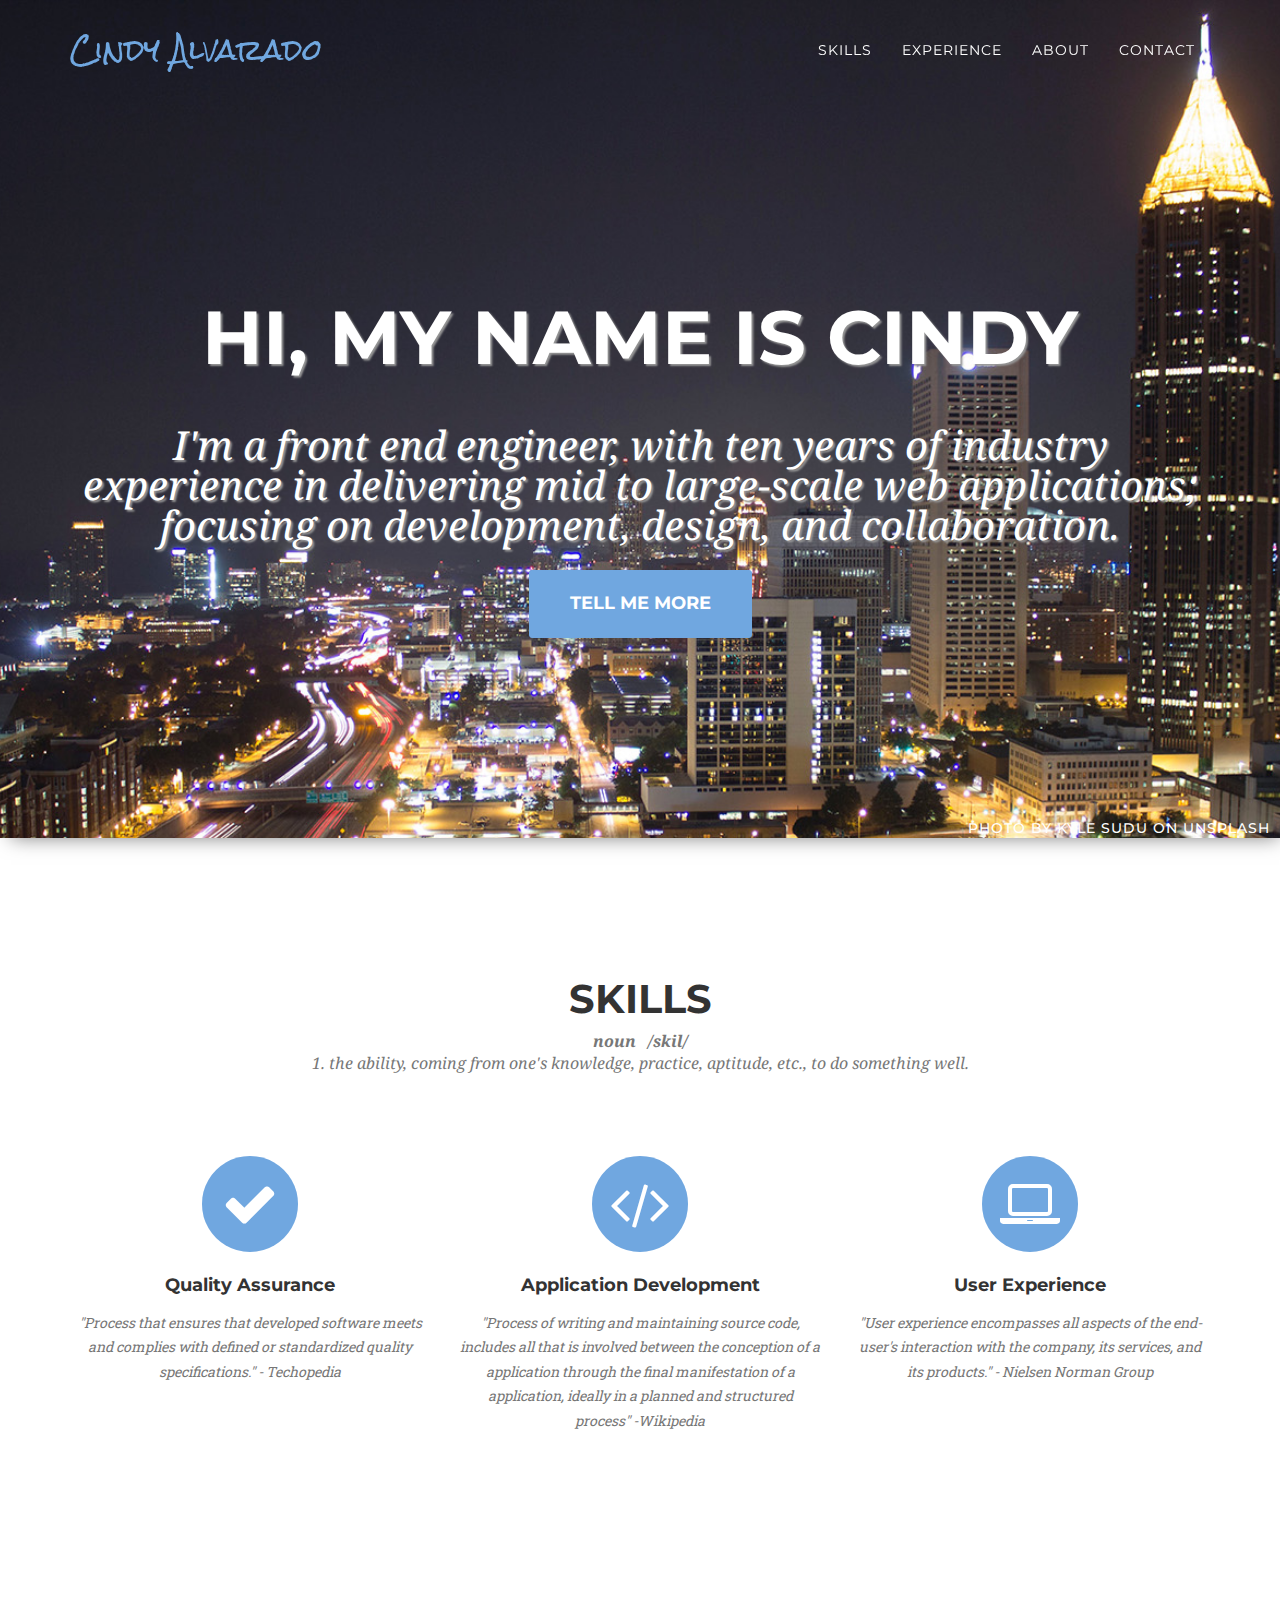
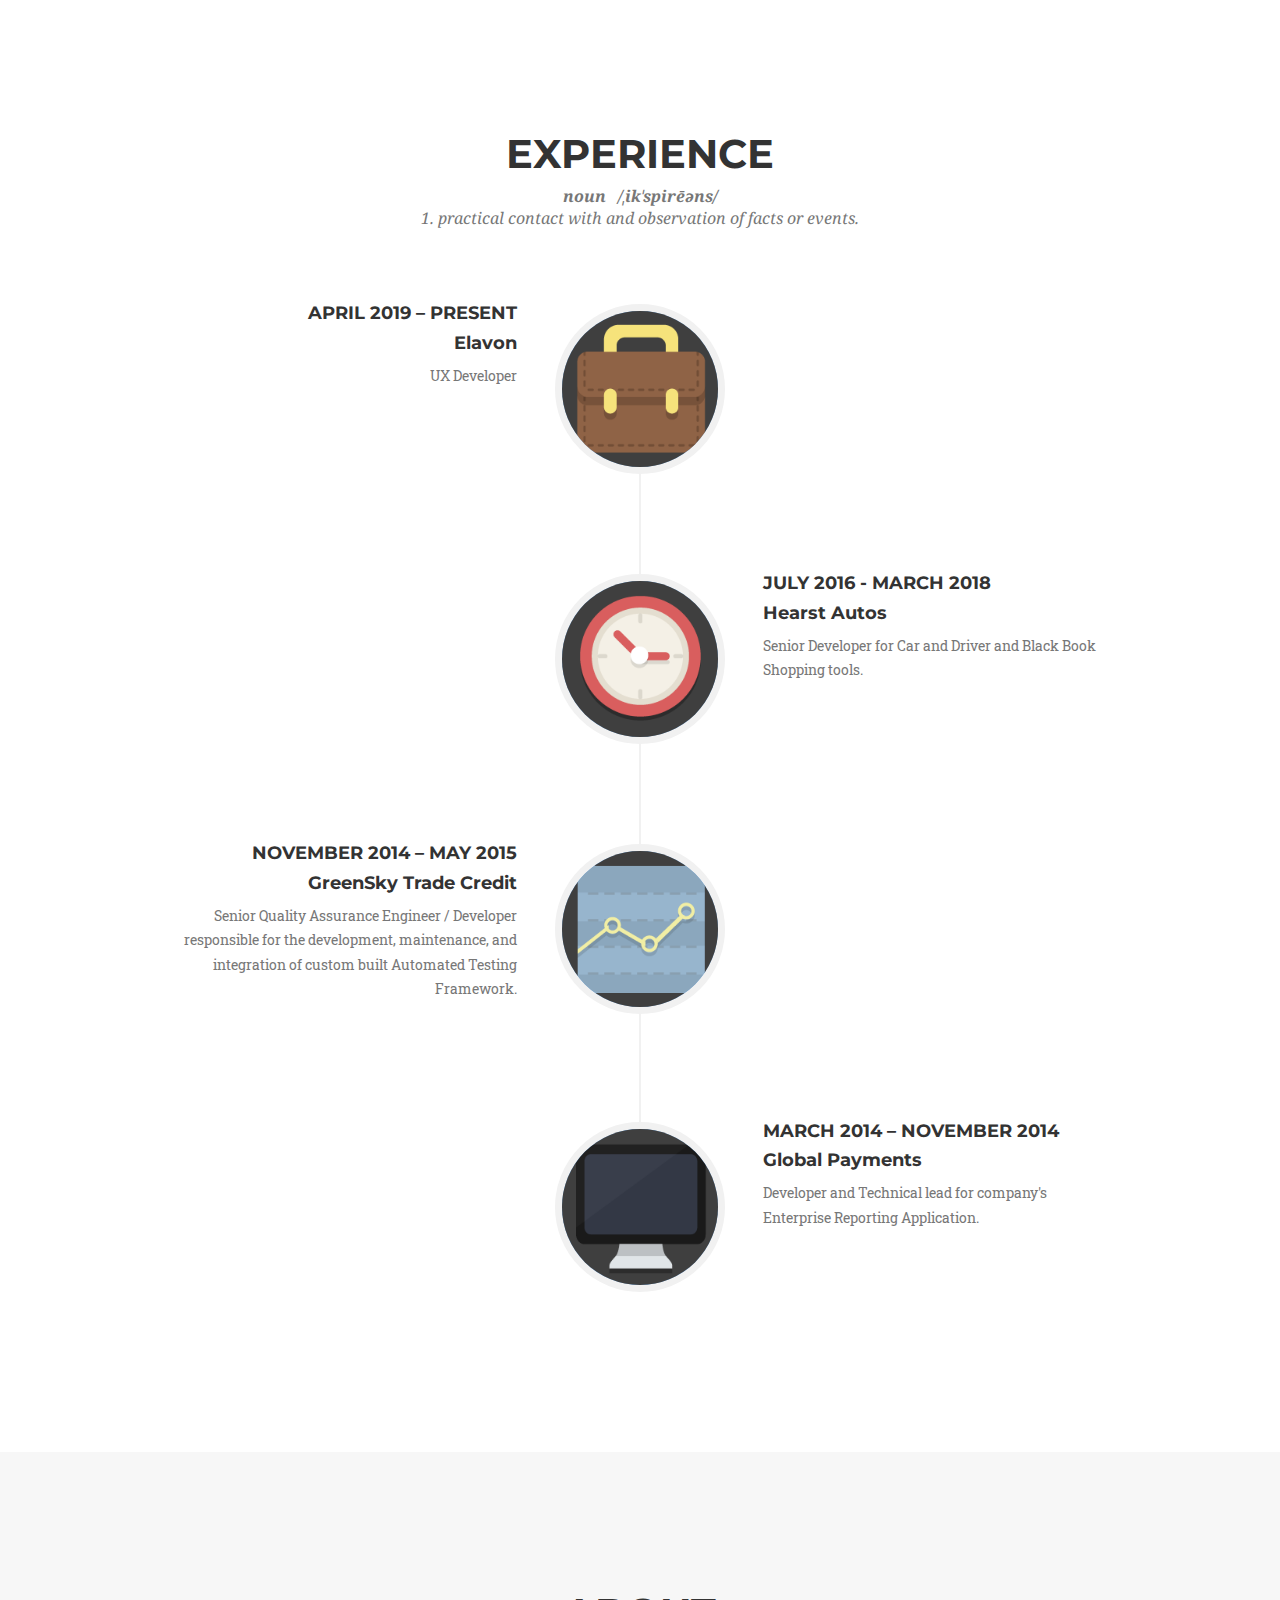
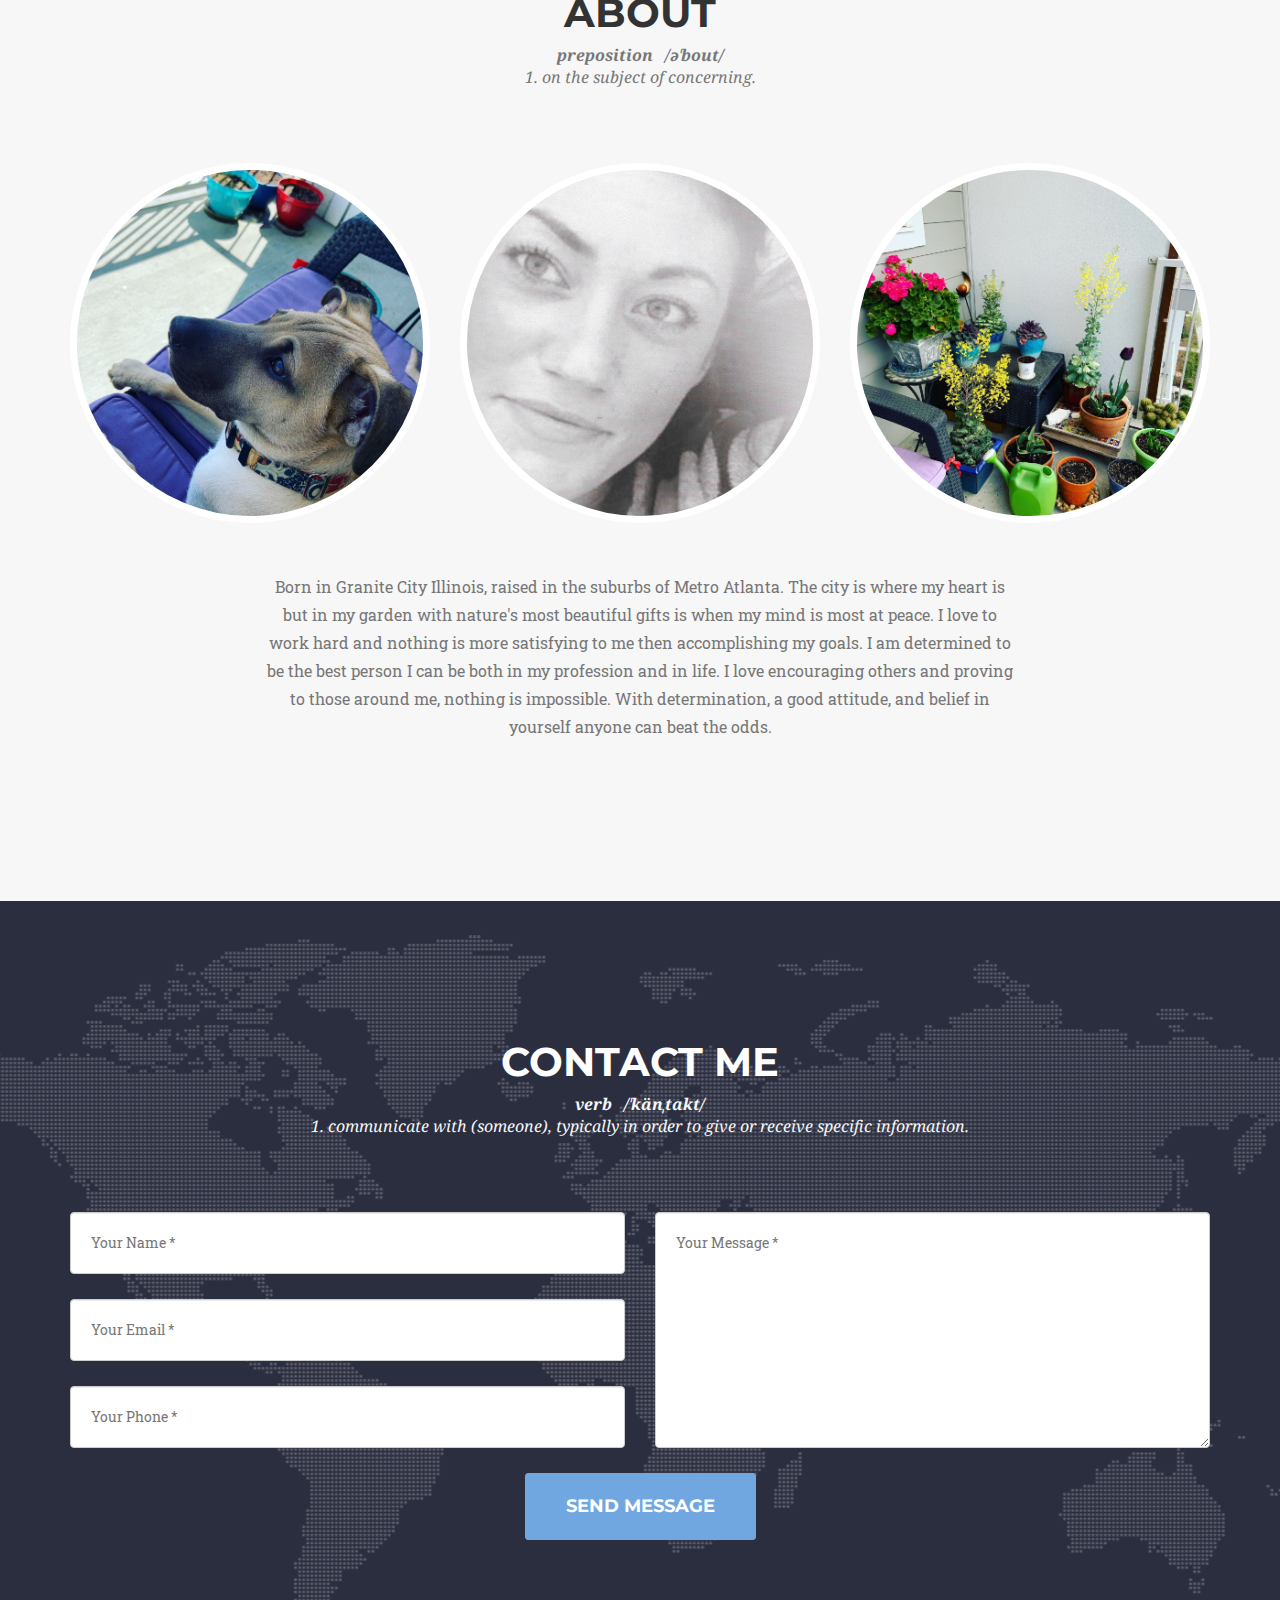
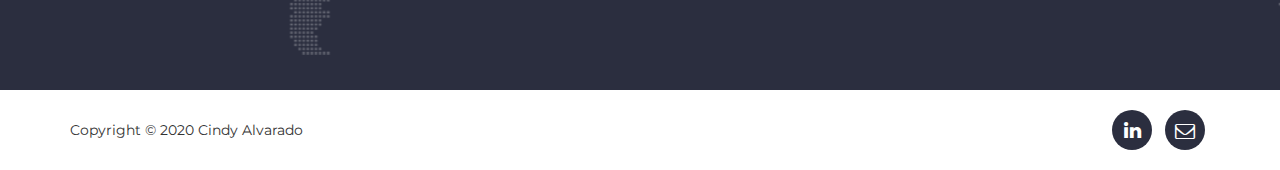
==== index.html @ 66f78550 "add all commit" ====
<!DOCTYPE html>
<html lang="en">

<head>
    <meta charset="utf-8">
    <meta http-equiv="X-UA-Compatible" content="IE=edge">
    <meta name="viewport" content="width=device-width, initial-scale=1">
    <meta name="keywords" content="HTML5,CSS3,XML,JavaScript,AngularJS,Grunt,Agile,Software Development,Technical Lead, Application Devloper, Computer Science, Web Developer,Software Development,Software Engineer,Web Design, UI, UX, User Interface, App Dev, User Experience, Business Intelligence, BI, Data, Reporting, Java, REST, Web Services">
    <meta name="description" content="Cindy Alvarado's online portfolio">
    <meta name="author" content="Cindy Alvarado">
    <title>Cindy Alvarado - Web Developer</title>
    <link href="css/bootstrap.min.css" rel="stylesheet">
    <link href="css/web.min.css" rel="stylesheet">
    <link href="font-awesome-4.1.0/css/font-awesome.min.css" rel="stylesheet" type="text/css">
    <link href="https://fonts.googleapis.com/css?family=Montserrat:400,700" rel="stylesheet" type="text/css">
    <link href='https://fonts.googleapis.com/css?family=Rock+Salt' rel='stylesheet' type='text/css'>
    <link href='https://fonts.googleapis.com/css?family=Droid+Serif:400,700,400italic,700italic' rel='stylesheet' type='text/css'>
    <link href='https://fonts.googleapis.com/css?family=Roboto+Slab:400,100,300,700' rel='stylesheet' type='text/css'>
</head>

<body id="page-top" class="index">
    <nav class="navbar navbar-default navbar-fixed-top">
        <div class="container">
            <div class="navbar-header page-scroll">
                <button type="button" class="navbar-toggle" data-toggle="collapse" data-target="#bs-example-navbar-collapse-1"> <span class="sr-only">Toggle navigation</span> <span class="icon-bar"></span> <span class="icon-bar"></span> <span class="icon-bar"></span> </button><a class="navbar-brand page-scroll" href="#page-top">Cindy Alvarado</a> </div>
            <div class="collapse navbar-collapse" id="bs-example-navbar-collapse-1">
                <ul class="nav navbar-nav navbar-right">
                    <li class="hidden">
                        <a href="#page-top"></a>
                    </li>
                    <li><a class="page-scroll" href="#skills">Skills</a> </li>
                    <!-- <li><a class="page-scroll" href="#projects">Projects</a> </li> -->
                    <li><a class="page-scroll" href="#experience">Experience</a> </li>
                    <li><a class="page-scroll" href="#about">About</a> </li>
                    <!-- <li><a class="page-scroll" href="#resume">Resume</a> </li> -->
                    <li><a class="page-scroll" href="#contact">Contact</a> </li>
                </ul>
            </div>
        </div>
    </nav>
    <header>
        <div class="container">
            <div class="intro-text">
                <div class="intro-heading">Hi, my name is Cindy</div>
                <div class="intro-lead-in">I'm a front end engineer, with ten years of industry experience in delivering mid to large-scale web applications; focusing on development, design, and collaboration. </div><a href="#skills" class="page-scroll btn btn-xl">Tell Me More</a> </div>
        </div>
        <div class="photo-credit">Photo by Kyle Sudu on Unsplash</div>
    </header>
    <section id="skills">
        <div class="container">
            <div class="row">
                <div class="col-lg-12 text-center">
                    <h2 class="section-heading">Skills</h2>
                    <h3 class="section-subheading text-muted"> <strong>noun &nbsp;&nbsp;/skil/</strong> <br>1. the ability, coming from one's knowledge, practice, aptitude, etc., to do something well.</h3> </div>
            </div>
            <div class="row text-center">
                <div class="col-md-4"> <span class="fa-stack fa-4x"><i class="fa fa-circle fa-stack-2x text-primary"></i><i class="fa fa-check fa-stack-1x fa-inverse"></i> </span>
                    <h4 class="skills-heading">Quality Assurance</h4>
                    <p class="define text-muted">"Process that ensures that developed software meets and complies with defined or standardized quality specifications." - Techopedia</p>
                </div>
                <div class="col-md-4"> <span class="fa-stack fa-4x"><i class="fa fa-circle fa-stack-2x text-primary"></i><i class="fa fa-code fa-stack-1x fa-inverse"></i> </span>
                    <h4 class="skills-heading">Application Development</h4>
                    <p class="define text-muted">"Process of writing and maintaining source code, includes all that is involved between the conception of a application through the final manifestation of a application, ideally in a planned and structured process" -Wikipedia</p>
                </div>
                <div class="col-md-4"> <span class="fa-stack fa-4x"><i class="fa fa-circle fa-stack-2x text-primary"></i><i class="fa fa-laptop fa-stack-1x fa-inverse"></i> </span>
                    <h4 class="skills-heading">User Experience</h4>
                    <p class="define text-muted">"User experience encompasses all aspects of the end-user's interaction with the company, its services, and its products." - Nielsen Norman Group</p>
                </div>
            </div>
        </div>
    </section>


     <!-- PROJECTS 
    <section id="projects" class="bg-light-gray">
        <div class="container">
            <div class="row">
                <div class="col-lg-12 text-center">
                    <h2 class="section-heading">Projects</h2>
                    <h3 class="section-subheading text-muted"> <strong>noun &nbsp;&nbsp;/'präjˌekt/</strong> <br>1. an individual or collaborative enterprise that is carefully planned and designed to achieve a particular aim.</h3> </div>
            </div>
            <div class="row">
                <div class="col-md-4 col-sm-6 project-item">
                    <a href="#projectModal1" class="project-link" data-toggle="modal">
                        <div class="project-hover">
                            <div class="project-hover-content"><i class="fa fa-plus fa-3x"></i> </div>
                        </div><img src="img/project/bv.png" class="img-responsive" alt="Business View Enterprise Reporting"> </a>
                    <div class="project-caption">
                        <h4>BusinessView</h4>
                        <p class="text-muted">Application Development</p>
                    </div>
                </div>
                <div class="col-md-4 col-sm-6 project-item">
                    <a href="#projectModal2" class="project-link" data-toggle="modal">
                        <div class="project-hover">
                            <div class="project-hover-content"><i class="fa fa-plus fa-3x"></i> </div>
                        </div><img src="img/project/trafficiq.png" class="img-responsive" alt="TrafficIQ Enterprise Reporting"> </a>
                    <div class="project-caption">
                        <h4>TrafficIQ</h4>
                        <p class="text-muted">Enterprise Reporting</p>
                    </div>
                </div>
                <div class="col-md-4 col-sm-6 project-item">
                    <a href="#projectModal3" class="project-link" data-toggle="modal">
                        <div class="project-hover">
                            <div class="project-hover-content"><i class="fa fa-plus fa-3x"></i> </div>
                        </div><img src="img/project/mfg360.png" class="img-responsive" alt="MFG360 Mobile Development"> </a>
                    <div class="project-caption">
                        <h4>MFG360</h4>
                        <p class="text-muted">Responsive Design</p>
                    </div>
                </div>
                <div class="col-md-4 col-sm-6 project-item">
                    <a href="#projectModal4" class="project-link" data-toggle="modal">
                        <div class="project-hover">
                            <div class="project-hover-content"><i class="fa fa-plus fa-3x"></i> </div>
                        </div><img src="img/project/omega.png" class="img-responsive" alt="Business to Business Wholesalers"> </a>
                    <div class="project-caption">
                        <h4>B2B Wholesalers</h4>
                        <p class="text-muted">E-commerce</p>
                    </div>
                </div>
                <div class="col-md-4 col-sm-6 project-item">
                    <a href="#projectModal5" class="project-link" data-toggle="modal">
                        <div class="project-hover">
                            <div class="project-hover-content"><i class="fa fa-plus fa-3x"></i> </div>
                        </div><img src="img/project/insight.png" class="img-responsive" alt="Insight Entertainment"> </a>
                    <div class="project-caption">
                        <h4>Insight Entertainment</h4>
                        <p class="text-muted">Graphic Design</p>
                    </div>
                </div>
                <div class="col-md-4 col-sm-6 project-item">
                    <a href="#projectModal6" class="project-link" data-toggle="modal">
                        <div class="project-hover">
                            <div class="project-hover-content"><i class="fa fa-plus fa-3x"></i> </div>
                        </div><img src="img/project/caranddriver.png" class="img-responsive" alt="Car and Driver"> </a>
                    <div class="project-caption">
                        <h4>Car and Driver</h4>
                        <p class="text-muted">Website Development</p>
                    </div>
                </div>
            </div>
        </div>
    </section> -->
    <section id="experience">
        <div class="container">
            <div class="row">
                <div class="col-lg-12 text-center">
                    <h2 class="section-heading">Experience</h2>
                    <h3 class="section-subheading text-muted"> <strong>noun &nbsp;&nbsp;/ˌikˈspirēəns/</strong> <br>1. practical contact with and observation of facts or events.</h3> </div>
            </div>
            <div class="row">
                <div class="col-lg-12">
                    <ul class="timeline">
                        <!-- Experience: Elavon -->
                        <li>
                            <div class="timeline-image"> <img class="img-circle img-responsive" src="img/experience/2.png" alt="workplace-icon"> </div>
                            <div class="timeline-panel">
                                <div class="timeline-heading">
                                    <h4>April 2019 – Present</h4>
                                    <h4 class="subheading">Elavon</h4> </div>
                                <div class="timeline-body">
                                    <p class="text-muted">UX Developer</p>
                                </div>
                            </div>
                        </li>
                        <!-- Experience: HearstAutos -->
                        <li class="timeline-inverted">
                            <div class="timeline-image"> <img class="img-circle img-responsive" src="img/experience/5.png" alt="workplace-icon"> </div>
                            <div class="timeline-panel">
                                <div class="timeline-heading">
                                    <h4>July 2016 - March 2018</h4>
                                    <h4 class="subheading">Hearst Autos</h4> </div>
                                <div class="timeline-body">
                                    <p class="text-muted">Senior Developer for Car and Driver and Black Book Shopping tools.</p>
                                </div>
                            </div>
                        </li>

                        <!-- Experience: Greensky -->
                        <li>
                            <div class="timeline-image"> <img class="img-circle img-responsive" src="img/experience/4.png" alt="workplace-icon"> </div>
                            <div class="timeline-panel">
                                <div class="timeline-heading">
                                    <h4>November 2014 – May 2015</h4>
                                    <h4 class="subheading">GreenSky Trade Credit</h4> </div>
                                <div class="timeline-body">
                                    <p class="text-muted">Senior Quality Assurance Engineer / Developer responsible for the development, maintenance, and integration of custom built Automated Testing Framework.</p>
                                </div>
                            </div>
                        </li>

                        <!-- Experience: Global Payments -->
                        <li class="timeline-inverted">
                            <div class="timeline-image"> <img class="img-circle img-responsive" src="img/experience/1.png" alt="workplace-icon"> </div>
                            <div class="timeline-panel">
                                <div class="timeline-heading">
                                    <h4>March 2014 – November 2014</h4>
                                    <h4 class="subheading">Global Payments</h4> </div>
                                <div class="timeline-body">
                                    <p class="text-muted">Developer and Technical lead for company's Enterprise Reporting Application.  </p>
                                </div>
                            </div>
                        </li>

                        <!-- Experience: Brickstream
                        <li>
                            <div class="timeline-image"> <img class="img-circle img-responsive" src="img/experience/2.png" alt="workplace-icon"> </div>
                            <div class="timeline-panel">
                                <div class="timeline-heading">
                                    <h4>March 2013 - March 2014</h4>
                                    <h4 class="subheading">BrickStream</h4> </div>
                                <div class="timeline-body">
                                    <p class="text-muted">Business Intelligence Developer responsible for building Enterprise Reporting system TrafficIQ.</p>
                                </div>
                            </div>
                        </li>

                        <!-- Experience: BravePoint -->
                        <!-- <li class="timeline-inverted">
                            <div class="timeline-image"> <img class="img-circle img-responsive" src="img/experience/3.png" alt="workplace-icon"> </div>
                            <div class="timeline-panel">
                                <div class="timeline-heading">
                                    <h4>October 2012 – March 2013</h4>
                                    <h4 class="subheading">BravePoint Inc.</h4> </div>
                                <div class="timeline-body">
                                    <p class="text-muted">Business Intelligence Developer responsible for the design, development, and implementation of end user KPI’s such as dashboards, reports, and data visualizations.</p>
                                </div>
                            </div>
                        </li> --> 
                    </ul>
                </div>
            </div>
        </div>
    </section>
    <section id="about" class="bg-light-gray">
        <div class="container">
            <div class="row">
                <div class="col-lg-12 text-center">
                    <h2 class="section-heading">About</h2>
                    <h3 class="section-subheading text-muted"> <strong>preposition &nbsp;&nbsp;/əˈbout/</strong> <br>1. on the subject of concerning.</h3> </div>
            </div>
            <div class="row">
                <div class="col-sm-4">
                    <div class="about"> <img src="img/about/1.jpg" class="img-responsive img-circle" alt="flowers"> </div>
                </div>
                <div class="col-sm-4">
                    <div class="about"> <img src="img/about/2.jpg" class="img-responsive img-circle" alt="me"> </div>
                </div>
                <div class="col-sm-4">
                    <div class="about"> <img src="img/about/3.jpg" class="img-responsive img-circle" alt="city view"> </div>
                </div>
            </div>
            <div class="row">
                <div class="col-lg-8 col-lg-offset-2 text-center">
                    <p class="large text-muted">Born in Granite City Illinois, raised in the suburbs of Metro Atlanta. The city is where my heart is but in my garden with nature's most beautiful gifts is when my mind is most at peace. I love to work hard and nothing is more satisfying to me then accomplishing my goals. I am determined to be the best person I can be both in my profession and in life. I love encouraging others and proving to those around me, nothing is impossible. With determination, a good attitude, and belief in yourself anyone can beat the odds. 
                </div>
            </div>
        </div>
    </section>
    <!-- <section id="resume">
        <div class="row">
            <div class="col-lg-12 text-center">
                <h2 class="section-heading">Resume</h2>
                <h3 class="section-subheading text-muted">Click on the icon below to download my resume in either Word or PDF format.</h3> </div>
            <div class="col-lg-12 text-center resume-image">
                <ul class="list-inline">
                    <li>
                        <a href="img/resume/Cindy-Alvarado-2018.docx"> <img src="img/resume/docx.png" class="img-responsive img-circle" alt="resume"> </a>
                    </li>
                    <li>
                        <a href="img/resume/Cindy-Alvarado-2018.pdf"> <img src="img/resume/pdf.png" class="img-responsive img-circle" alt="resume"> </a>
                    </li>
                </ul>
            </div>
        </div>
    </section> -->
    <!-- <aside class="clients">
        <div class="container">
            <div class="row">
                <div class="col-md-3 col-sm-6">
                    <a href="http://www.gwinnetttech.edu/"> <img src="img/logos/gtc.png" class="img-responsive img-centered" alt="GTC"> </a>
                </div>
                <div class="col-md-3 col-sm-6">
                    <a href="http://www.gpc.edu/"> <img src="img/logos/gpc.png" class="img-responsive img-centered" alt="GPC"> </a>
                </div>
                <div class="col-md-3 col-sm-6">
                    <a href="http://www.bellevue.edu/"> <img src="img/logos/bellevue.png" class="img-responsive img-centered" alt="BU"> </a>
                </div>
                <div class="col-md-3 col-sm-6">
                    <a href="http://devnet.logianalytics.com/rdPage.aspx?rdReport=Training&tabsTraining=tabCerts"> <img src="img/logos/logi.png" class="img-responsive img-centered" alt="Logi Anyaltics"> </a>
                </div>
            </div>
        </div>
    </aside> -->
    <section id="contact">
        <div class="container">
            <div class="row">
                <div class="col-lg-12 text-center">
                    <h2 class="section-heading">Contact Me</h2>
                    <h3 class="section-subheading text-highlighted"> <strong>verb &nbsp;&nbsp;/ˈkänˌtakt/</strong> <br>1. communicate with (someone), typically in order to give or receive specific information.</h3> </div>
            </div>
            <div class="row">
                <div class="col-lg-12">
                    <form name="sentMessage" id="contactForm" novalidate>
                        <div class="row">
                            <div class="col-md-6">
                                <div class="form-group">
                                    <input type="text" class="form-control" placeholder="Your Name *" id="name" required data-validation-required-message="Please enter your name.">
                                    <p class="help-block text-danger"></p>
                                </div>
                                <div class="form-group">
                                    <input type="email" class="form-control" placeholder="Your Email *" id="email" required data-validation-required-message="Please enter your email address.">
                                    <p class="help-block text-danger"></p>
                                </div>
                                <div class="form-group">
                                    <input type="tel" class="form-control" placeholder="Your Phone *" id="phone" required data-validation-required-message="Please enter your phone number.">
                                    <p class="help-block text-danger"></p>
                                </div>
                            </div>
                            <div class="col-md-6">
                                <div class="form-group">
                                    <textarea class="form-control" placeholder="Your Message *" id="message" required data-validation-required-message="Please enter a message."></textarea>
                                    <p class="help-block text-danger"></p>
                                </div>
                            </div>
                            <div class="clearfix"></div>
                            <div class="col-lg-12 text-center">
                                <div id="success"></div>
                                <button type="submit" class="btn btn-xl">Send Message</button>
                            </div>
                        </div>
                    </form>
                </div>
            </div>
        </div>
    </section>
    <footer>
        <div class="container">
            <div class="row">
                <div class="col-md-6"> <span class="copyright pull-left">Copyright © 2020 Cindy Alvarado</span> </div>
                <div class="col-md-6">
                    <ul class="list-inline social-buttons pull-right">
                        <li><a href="https://www.linkedin.com/in/cindyalvarado/"><i class="fa fa-linkedin"></i></a> </li>
                        <li><a href="mailto:cindyralvarado@gmail.com"><i class="fa fa-envelope-o"></i></a> </li>
                    </ul>
                </div>
            </div>
        </div>
    </footer>


    <!--  MODALS -->

    <!-- Business View Modal -->
    <div class="modal fade" id="projectModal1" tabindex="-1" role="dialog" aria-labelledby="myModalLabel">
        <div class="modal-dialog modal-lg" role="document">
            <div class="modal-content">
                <div class="modal-header">
                    <button type="button" class="close" data-dismiss="modal" aria-label="Close"><span aria-hidden="true">&times;</span></button>
                    <h4 class="modal-title" id="myModalLabel">Business View</h4>
                </div>
                <div class="modal-body">
                    <h4 class="skills-heading">Enterprise Reporting </h4>
                    <img class="img-responsive center-block" src="img/project/iso.png" alt="BusinessView">
                    <br>
                    <ul>
                        <li>Application Framework: AngularJS, Twitter Bootstrap, HTML</li>
                        <li>Build Framework: Bower, Grunt, Maven, Node.js</li>
                        <li>Web Server: Tomcat</li>
                        <li>Integration Server: Jenkins</li>
                        <li>Date Deployed: October 4, 2014</li>
                        <li>Methodology: Agile</li>
                    </ul>
                    
                </div>
                <div class="modal-footer">
                    <button type="button" class="btn btn-default" data-dismiss="modal">Close</button>
                </div>
            </div>
        </div>
    </div>

    <!-- Traffic IQ Modal -->
    <div class="modal fade" id="projectModal2" tabindex="-1" role="dialog" aria-labelledby="myModalLabel">
        <div class="modal-dialog modal-lg" role="document">
            <div class="modal-content">
                <div class="modal-header">
                    <button type="button" class="close" data-dismiss="modal" aria-label="Close"><span aria-hidden="true">&times;</span></button>
                    <h4 class="modal-title" id="myModalLabel">TrafficIQ</h4>
                </div>
                <div class="modal-body">
                    <h4 class="skills-heading">Enterprise Reporting</h4>
                    <img class="img-responsive center-block" src="img/project/tiq-full.jpg" alt="TrafficIQ">
                    <ul>
                        <li>Application Framework: LogiAnayltics, HTML5, CSS3, Require.js</li>
                        <li>Build Framework: Logi Java Engine, Grunt</li>
                        <li>Web Server: Tomcat</li>
                        <li>Integration Server: LogiAnatylics / Manual Deployments</li>
                        <li>Year Deployed: 2013</li>
                        <li>Methodology: Agile</li>
                    </ul>
                    
                </div>
                <div class="modal-footer">
                    <button type="button" class="btn btn-default" data-dismiss="modal">Close</button>
                </div>
            </div>
        </div>
    </div>

    <!-- MFG 360 Modal -->

    <div class="modal fade" id="projectModal3" tabindex="-1" role="dialog" aria-labelledby="myModalLabel">
        <div class="modal-dialog modal-lg" role="document">
            <div class="modal-content">
                <div class="modal-header">
                    <button type="button" class="close" data-dismiss="modal" aria-label="Close"><span aria-hidden="true">&times;</span></button>
                    <h4 class="modal-title" id="myModalLabel">MFG360</h4>
                </div>
                <div class="modal-body">
                    <h4 class="skills-heading">Executive Information System</h4>
                    <img class="img-responsive center-block" src="img/project/mfg-360-full.jpg" alt="TrafficIQ">                                    <ul><br>
                        <li>Application Framework: LogiAnayltics, MFG360 ETL, HTML, CSS</li>
                        <li>Capabilities: Mobile, Ad-hoc reporting, interactive user interface</li>
                    </ul>
                    
                </div>
                <div class="modal-footer">
                    <button type="button" class="btn btn-default" data-dismiss="modal">Close</button>
                </div>
            </div>
        </div>
    </div>

    <!-- OmegaNet / CameoEZ  Modal -->
    <div class="modal fade" id="projectModal4" tabindex="-1" role="dialog" aria-labelledby="myModalLabel">
        <div class="modal-dialog modal-lg" role="document">
            <div class="modal-content">
                <div class="modal-header">
                    <button type="button" class="close" data-dismiss="modal" aria-label="Close"><span aria-hidden="true">&times;</span></button>
                    <h4 class="modal-title" id="myModalLabel">E-commerce</h4>
                </div>
                <div class="modal-body">
                    <h4 class="skills-heading">Retail sites for B2B Wholesalers</h4>
                    <img class="img-responsive center-block" src="img/project/omega-full.png" alt="OmegaNet">                                   <ul><br>
                        <li>Application Framework: HTML5, CSS3, JavaScript, PHP</li>
                        <li>Custom logo creation</li>
                        <li>Websites: <a href="http://www.giftwholesale.com">Gift Wholesale</a>, <a href="http://apparelwholesale.biz/">Apparel Wholesale</a>, <a href="http://accessorieswholesale.com/">Accessories Wholesale</a>,<a href="http://toyswholesale.com/ ">Toys Wholesale</a>,<a href="http://decorwholesale.com/ ">Decor Wholesale</a> </li>
                    </ul>
                    
                </div>
                <div class="modal-footer">
                    <button type="button" class="btn btn-default" data-dismiss="modal">Close</button>
                </div>
            </div>
        </div>
    </div>

    <!-- Jeremy CD Cover Modal -->

    <div class="modal fade" id="projectModal5" tabindex="-1" role="dialog" aria-labelledby="myModalLabel">
        <div class="modal-dialog modal-lg" role="document">
            <div class="modal-content">
                <div class="modal-header">
                    <button type="button" class="close" data-dismiss="modal" aria-label="Close"><span aria-hidden="true">&times;</span></button>
                    <h4 class="modal-title" id="myModalLabel">Insight</h4>
                </div>
                <div class="modal-body">
                    <img class="img-responsive center-block" src="img/project/insight-full.png">                                  
                    <ul><br>
                        <li>Custom Album Cover Creation</li>
                        <li>In memory of a dear friend Jeremy Carr Kelly</li>
                        <li>November 8, 1984 - July 13, 2013</li>
                    </ul>
                    
                </div>
                <div class="modal-footer">
                    <button type="button" class="btn btn-default" data-dismiss="modal">Close</button>
                </div>
            </div>
        </div>
    </div>

    <!-- Car and Driver Modal -->
    <div class="modal fade" id="projectModal6" tabindex="-1" role="dialog" aria-labelledby="myModalLabel">
        <div class="modal-dialog modal-lg" role="document">
            <div class="modal-content">
                <div class="modal-header">
                    <button type="button" class="close" data-dismiss="modal" aria-label="Close"><span aria-hidden="true">&times;</span></button>
                    <h4 class="modal-title" id="myModalLabel">Car and Driver</h4>
                </div>
                <div class="modal-body">
                    <img class="img-responsive center-block" src="img/project/caranddriver-full.png" alt="Car and Driver">                                   <ul><br>
                        <li>Application Framework: Angular 2, Angular Universal, TypeScript, Sass, PostCss</li>
                        <li>Build Framework: Node.js, Webpack, TsLint</li>
                        <li>Testing Framework: Jasmine, Protractor</li>
                        <li>Code Coverage: Istanbul</li>
                    </ul>
                    
                </div>
                <div class="modal-footer">
                    <button type="button" class="btn btn-default" data-dismiss="modal">Close</button>
                </div>
            </div>
        </div>
    </div>
    <script src="js/jquery-1.11.0.min.js"></script>
    <script src="js/bootstrap.min.js"></script>
    <script src="js/jquery.easing.min.js"></script>
    <script src="js/classie.min.js"></script>
    <script src="js/cbpAnimatedHeader.min.js"></script>
    <script src="js/jqBootstrapValidation.min.js"></script>
    <script src="js/contact_me.min.js"></script>
    <script src="js/web.min.js"></script>
</body>

</html>
---- css/web.min.css ----
body{overflow-x:hidden;font-family:"Roboto Slab","Helvetica Neue",Helvetica,Arial,sans-serif}.text-muted{color:#777}.text-highlighted{color:#f7f7f7}.text-primary{color:#70a7e0}p{font-size:14px;line-height:1.75}p.large{font-size:16px}a,a:hover,a:focus,a:active,a.active{outline:none}a{color:#70a7e0}a:hover,a:focus,a:active,a.active{color:#468dd7}h1,h2,h3,h4,h5,h6{font-family:"Montserrat","Helvetica Neue",Helvetica,Arial,sans-serif;text-transform:uppercase;font-weight:700}.img-centered{margin:0 auto}.bg-light-gray{background-color:#f7f7f7}.bg-darkest-gray{background-color:#2b2e3f}.define{font-style:italic}.btn-primary{color:#fff;background-color:#70a7e0;border-color:#70a7e0;font-family:"Montserrat","Helvetica Neue",Helvetica,Arial,sans-serif;text-transform:uppercase;font-weight:700}.btn-primary:hover,.btn-primary:focus,.btn-primary:active,.btn-primary.active,.open .dropdown-toggle.btn-primary{color:#fff;background-color:#468dd7;border-color:#3e88d5}.btn-primary:active,.btn-primary.active,.open .dropdown-toggle.btn-primary{background-image:none}.btn-primary.disabled,.btn-primary[disabled],fieldset[disabled] .btn-primary,.btn-primary.disabled:hover,.btn-primary[disabled]:hover,fieldset[disabled] .btn-primary:hover,.btn-primary.disabled:focus,.btn-primary[disabled]:focus,fieldset[disabled] .btn-primary:focus,.btn-primary.disabled:active,.btn-primary[disabled]:active,fieldset[disabled] .btn-primary:active,.btn-primary.disabled.active,.btn-primary[disabled].active,fieldset[disabled] .btn-primary.active{background-color:#70a7e0;border-color:#70a7e0}.btn-primary .badge{color:#70a7e0;background-color:#fff}.btn-xl{color:#fff;background-color:#70a7e0;border-color:#70a7e0;font-family:"Montserrat","Helvetica Neue",Helvetica,Arial,sans-serif;text-transform:uppercase;font-weight:700;border-radius:3px;font-size:18px;padding:20px 40px}.btn-xl:hover,.btn-xl:focus,.btn-xl:active,.btn-xl.active,.open .dropdown-toggle.btn-xl{color:#fff;background-color:#468dd7;border-color:#3e88d5}.btn-xl:active,.btn-xl.active,.open .dropdown-toggle.btn-xl{background-image:none}.btn-xl.disabled,.btn-xl[disabled],fieldset[disabled] .btn-xl,.btn-xl.disabled:hover,.btn-xl[disabled]:hover,fieldset[disabled] .btn-xl:hover,.btn-xl.disabled:focus,.btn-xl[disabled]:focus,fieldset[disabled] .btn-xl:focus,.btn-xl.disabled:active,.btn-xl[disabled]:active,fieldset[disabled] .btn-xl:active,.btn-xl.disabled.active,.btn-xl[disabled].active,fieldset[disabled] .btn-xl.active{background-color:#70a7e0;border-color:#70a7e0}.btn-xl .badge{color:#70a7e0;background-color:#fff}.navbar-default{background-color:#2b2e3f;border-color:transparent}.navbar-default .navbar-brand{color:#70a7e0;font-family:'Rock Salt',cursive}.navbar-default .navbar-brand:hover,.navbar-default .navbar-brand:focus,.navbar-default .navbar-brand:active,.navbar-default .navbar-brand.active{color:#468dd7}.navbar-default .navbar-collapse{border-color:rgba(255,255,255,.02)}.navbar-default .navbar-toggle{background-color:#70a7e0;border-color:#70a7e0}.navbar-default .navbar-toggle .icon-bar{background-color:#fff}.navbar-default .navbar-toggle:hover,.navbar-default .navbar-toggle:focus{background-color:#70a7e0}.navbar-default .nav li a{font-family:"Montserrat","Helvetica Neue",Helvetica,Arial,sans-serif;text-transform:uppercase;font-weight:400;letter-spacing:1px;color:#fff}.navbar-default .nav li a:hover,.navbar-default .nav li a:focus{color:#70a7e0;outline:none}.navbar-default .navbar-nav>.active>a{border-radius:0;color:#fff;background-color:#70a7e0}.navbar-default .navbar-nav>.active>a:hover,.navbar-default .navbar-nav>.active>a:focus{color:#fff;background-color:#468dd7}.navbar-nav.navbar-right:last-child{margin-right:0px!important}@media (min-width:768px){.navbar-default{background-color:transparent;padding:25px 0;-webkit-transition:padding .3s;-moz-transition:padding .3s;transition:padding .3s;border:none}.navbar-default .navbar-brand{font-size:2em;-webkit-transition:all .3s;-moz-transition:all .3s;transition:all .3s}.navbar-default .navbar-nav>.active>a{border-radius:3px}.navbar-default.navbar-shrink{background-color:#2b2e3f;padding:10px 0}.navbar-default.navbar-shrink .navbar-brand{font-size:1.5em}}header{background-image:url(../img/header-bg.jpg);background-repeat:none;background-attachment:scroll;background-position:center center;background-size:cover;-webkit-box-shadow:5px 5px 19px -6px #777;-moz-box-shadow:5px 5px 19px -6px #777;box-shadow:5px 5px 19px -6px #777;text-align:center;color:#fff}header .intro-text{padding-top:100px;padding-bottom:50px}header .intro-text .intro-lead-in{font-family:"Droid Serif","Helvetica Neue",Helvetica,Arial,sans-serif;font-style:italic;font-size:22px;line-height:22px;margin-bottom:25px;text-shadow:2px 2px 2px #969696}header .intro-text .intro-heading{font-family:"Montserrat","Helvetica Neue",Helvetica,Arial,sans-serif;text-transform:uppercase;font-weight:700;font-size:50px;line-height:50px;margin-bottom:25px;text-shadow:2px 2px 2px #969696}header .photo-credit{visibility:hidden}@media (min-width:768px){header .intro-text{padding-top:300px;padding-bottom:200px}header .intro-text .intro-lead-in{font-family:"Droid Serif","Helvetica Neue",Helvetica,Arial,sans-serif;font-style:italic;font-size:40px;line-height:40px;margin-bottom:25px}header .intro-text .intro-heading{font-family:"Montserrat","Helvetica Neue",Helvetica,Arial,sans-serif;text-transform:uppercase;font-weight:700;font-size:75px;line-height:75px;margin-bottom:50px;visibility:visible}}section{padding:100px 0}section h2.section-heading{font-size:40px;margin-top:0;margin-bottom:15px;line-height:22px}section h3.section-subheading{font-size:16px;font-family:"Droid Serif","Helvetica Neue",Helvetica,Arial,sans-serif;text-transform:none;font-style:italic;font-weight:400;margin-bottom:75px;line-height:22px}@media (min-width:768px){section{padding:150px 0}header .photo-credit{font-family:"Montserrat","Helvetica Neue",Helvetica,Arial,sans-serif;text-transform:uppercase;font-weight:500;letter-spacing:1px;color:#fff;float:right;margin-top:-20px;padding-right:10px;visibility:visible}}.skills-heading{margin:15px 0;text-transform:none}#projects .project-item{margin:0 0 15px;right:0}#projects .project-item .project-link{display:block;position:relative;max-width:400px;margin:0 auto}#projects .project-item .project-link .project-hover{background:rgba(112,167,224,.9);position:absolute;width:100%;height:100%;opacity:0;transition:all ease .5s;-webkit-transition:all ease .5s;-moz-transition:all ease .5s}#projects .project-item .project-link .project-hover:hover{opacity:1}#projects .project-item .project-link .project-hover .project-hover-content{position:absolute;width:100%;height:20px;font-size:20px;text-align:center;top:50%;margin-top:-12px;color:#fff}#projects .project-item .project-link .project-hover .project-hover-content i{margin-top:-12px}#projects .project-item .project-link .project-hover .project-hover-content h3,#projects .project-item .project-link .project-hover .project-hover-content h4{margin:0}#projects .project-item .project-caption{max-width:400px;margin:0 auto;background-color:#fff;text-align:center;padding:25px}#projects .project-item .project-caption h4{text-transform:none;margin:0}#projects .project-item .project-caption p{font-family:"Droid Serif","Helvetica Neue",Helvetica,Arial,sans-serif;font-style:italic;font-size:16px;margin:0}#projects *{z-index:2}@media (min-width:767px){#project .project-item{margin:0 0 30px}}.timeline{list-style:none;padding:0;position:relative}.timeline:before{top:0;bottom:0;position:absolute;content:"";width:2px;background-color:#f1f1f1;left:40px;margin-left:-1.5px}.timeline>li{margin-bottom:50px;position:relative;min-height:50px}.timeline>li:before,.timeline>li:after{content:" ";display:table}.timeline>li:after{clear:both}.timeline>li .timeline-panel{width:100%;float:right;padding:0 20px 0 100px;position:relative;text-align:left}.timeline>li .timeline-panel:before{border-left-width:0;border-right-width:15px;left:-15px;right:auto}.timeline>li .timeline-panel:after{border-left-width:0;border-right-width:14px;left:-14px;right:auto}.timeline>li .timeline-image{left:0;margin-left:0;width:80px;height:80px;position:absolute;z-index:100;background-color:#70a7e0;color:#fff;border-radius:100%;border:7px solid #f1f1f1;text-align:center}.timeline>li .timeline-image h4{font-size:10px;margin-top:12px;line-height:14px}.timeline>li.timeline-inverted>.timeline-panel{float:right;text-align:left;padding:0 20px 0 100px}.timeline>li.timeline-inverted>.timeline-panel:before{border-left-width:0;border-right-width:15px;left:-15px;right:auto}.timeline>li.timeline-inverted>.timeline-panel:after{border-left-width:0;border-right-width:14px;left:-14px;right:auto}.timeline>li:last-child{margin-bottom:0}.timeline .timeline-heading h4{margin-top:0;color:inherit}.timeline .timeline-heading h4.subheading{text-transform:none}.timeline .timeline-body>p,.timeline .timeline-body>ul{margin-bottom:0}@media (min-width:768px){.timeline:before{left:50%}.timeline>li{margin-bottom:100px;min-height:100px}.timeline>li .timeline-panel{width:41%;float:left;padding:0 20px 20px 30px;text-align:right}.timeline>li .timeline-image{width:100px;height:100px;left:50%;margin-left:-50px}.timeline>li .timeline-image h4{font-size:13px;margin-top:16px;line-height:18px}.timeline>li.timeline-inverted>.timeline-panel{float:right;text-align:left;padding:0 30px 20px 20px}}@media (min-width:992px){.timeline>li{min-height:150px}.timeline>li .timeline-panel{padding:0 20px 20px}.timeline>li .timeline-image{width:150px;height:150px;margin-left:-75px}.timeline>li .timeline-image h4{font-size:18px;margin-top:30px;line-height:26px}.timeline>li.timeline-inverted>.timeline-panel{padding:0 20px 20px}}@media (min-width:1200px){.timeline>li{min-height:170px}.timeline>li .timeline-panel{padding:0 20px 20px 100px}.timeline>li .timeline-image{width:170px;height:170px;margin-left:-85px}.timeline>li .timeline-image h4{margin-top:40px}.timeline>li.timeline-inverted>.timeline-panel{padding:0 100px 20px 20px}}.about{text-align:center;margin-bottom:50px}.about img{margin:0 auto;border:7px solid #fff}.about h4{margin-top:25px;margin-bottom:0;text-transform:none}.about p{margin-top:0}.resume-image img{width:80px;height:80px;z-index:100;background-color:#2b2e3f;color:#fff;border-radius:100%;border:7px solid #f1f1f1;text-align:center;vertical-align:middle;margin:0 auto;float:left}aside.clients img{margin:50px auto}section#contact{background-color:#2b2e3f;background-image:url(../img/map-image.png);background-position:center;background-repeat:no-repeat}section#contact .section-heading{color:#fff}section#contact .form-group{margin-bottom:25px}section#contact .form-group input,section#contact .form-group textarea{padding:20px}section#contact .form-group input.form-control{height:auto}section#contact .form-group textarea.form-control{height:236px}section#contact .form-control:focus{border-color:#70a7e0;box-shadow:none}section#contact::-webkit-input-placeholder{font-family:"Montserrat","Helvetica Neue",Helvetica,Arial,sans-serif;text-transform:uppercase;font-weight:700;color:#bbb}section#contact:-moz-placeholder{font-family:"Montserrat","Helvetica Neue",Helvetica,Arial,sans-serif;text-transform:uppercase;font-weight:700;color:#bbb}section#contact::-moz-placeholder{font-family:"Montserrat","Helvetica Neue",Helvetica,Arial,sans-serif;text-transform:uppercase;font-weight:700;color:#bbb}section#contact:-ms-input-placeholder{font-family:"Montserrat","Helvetica Neue",Helvetica,Arial,sans-serif;text-transform:uppercase;font-weight:700;color:#bbb}section#contact .text-danger{color:#e74c3c}footer{padding:20px 0;text-align:center}footer span.copyright{line-height:40px;font-family:"Montserrat","Helvetica Neue",Helvetica,Arial,sans-serif;text-transform:uppercase;text-transform:none}footer ul.quicklinks{margin-bottom:0;line-height:40px;font-family:"Montserrat","Helvetica Neue",Helvetica,Arial,sans-serif;text-transform:uppercase;text-transform:none}ul.social-buttons{margin-bottom:0}ul.social-buttons li a{display:block;background-color:#2b2e3f;height:40px;width:40px;border-radius:100%;font-size:20px;line-height:40px;color:#fff;outline:none;-webkit-transition:all .3s;-moz-transition:all .3s;transition:all .3s}ul.social-buttons li a:hover,ul.social-buttons li a:focus,ul.social-buttons li a:active{background-color:#70a7e0}.btn:focus,.btn:active,.btn.active,.btn:active:focus{outline:none}.project-modal .modal-content{border-radius:0;background-clip:border-box;-webkit-box-shadow:none;box-shadow:none;border:none;min-height:100%;padding:100px 0;text-align:center;font-family:"Roboto Slab","Helvetica Neue",Helvetica,Arial,sans-serif}.project-modal .modal-content h2{margin-bottom:15px;font-size:3em}.project-modal .modal-content h4{text-align:center}.project-modal .modal-content p.item-intro{margin:20px 0 30px;font-family:"Droid Serif","Helvetica Neue",Helvetica,Arial,sans-serif;font-style:italic;font-size:16px}.project-modal .modal-content ul{list-style:none;line-height:1.75;text-align:center}.project-modal .modal-content ul.list-inline{margin-bottom:30px;margin-top:0}.project-modal .modal-content img{margin-bottom:30px}.project-modal .close-modal{position:absolute;width:75px;height:75px;background-color:transparent;top:25px;right:25px;cursor:pointer}.project-modal .close-modal:hover{opacity:.3}.project-modal .close-modal .lr{height:75px;width:1px;margin-left:35px;background-color:#2b2e3f;transform:rotate(45deg);-ms-transform:rotate(45deg);-webkit-transform:rotate(45deg);z-index:1051}.project-modal .close-modal .lr .rl{height:75px;width:1px;background-color:#2b2e3f;transform:rotate(90deg);-ms-transform:rotate(90deg);-webkit-transform:rotate(90deg);z-index:1052}::-moz-selection{text-shadow:none;background:#70a7e0}::selection{text-shadow:none;background:#70a7e0}img::selection{background:transparent}img::-moz-selection{background:transparent}body{webkit-tap-highlight-color:#70a7e0}
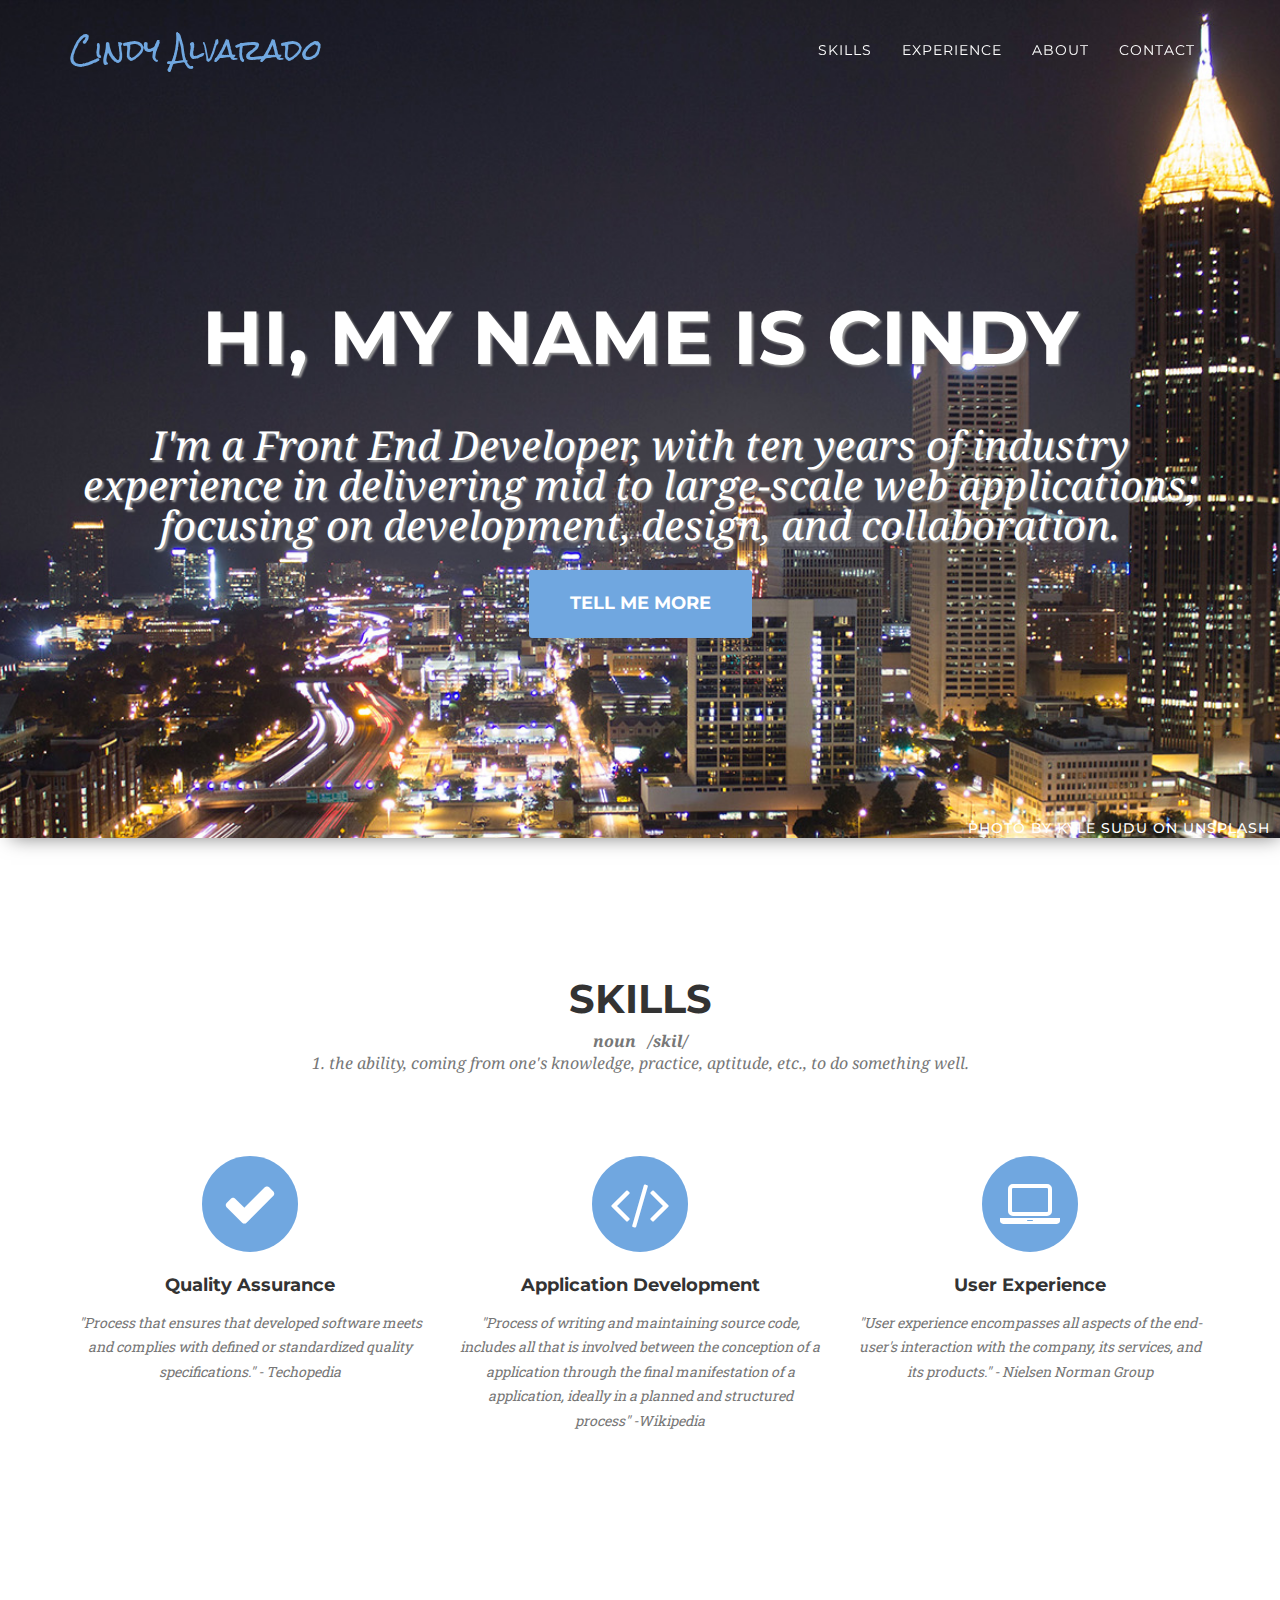
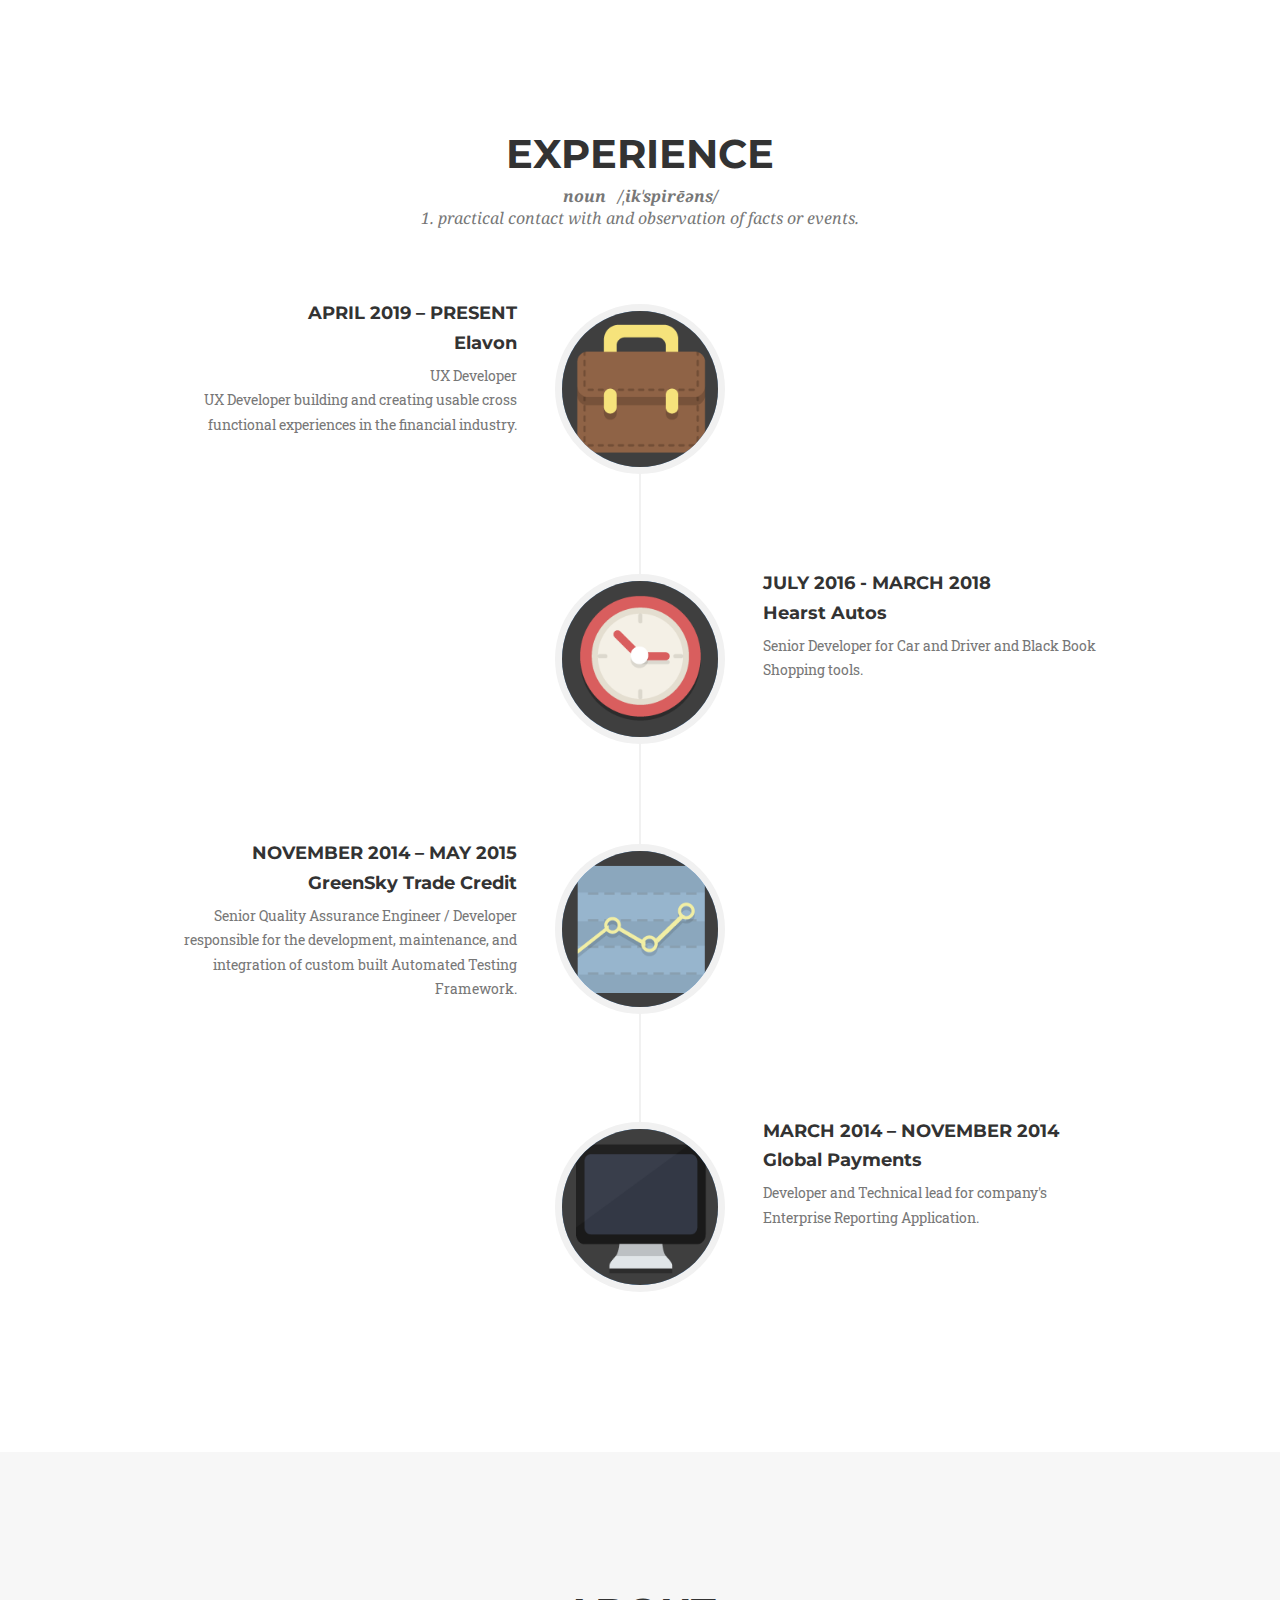
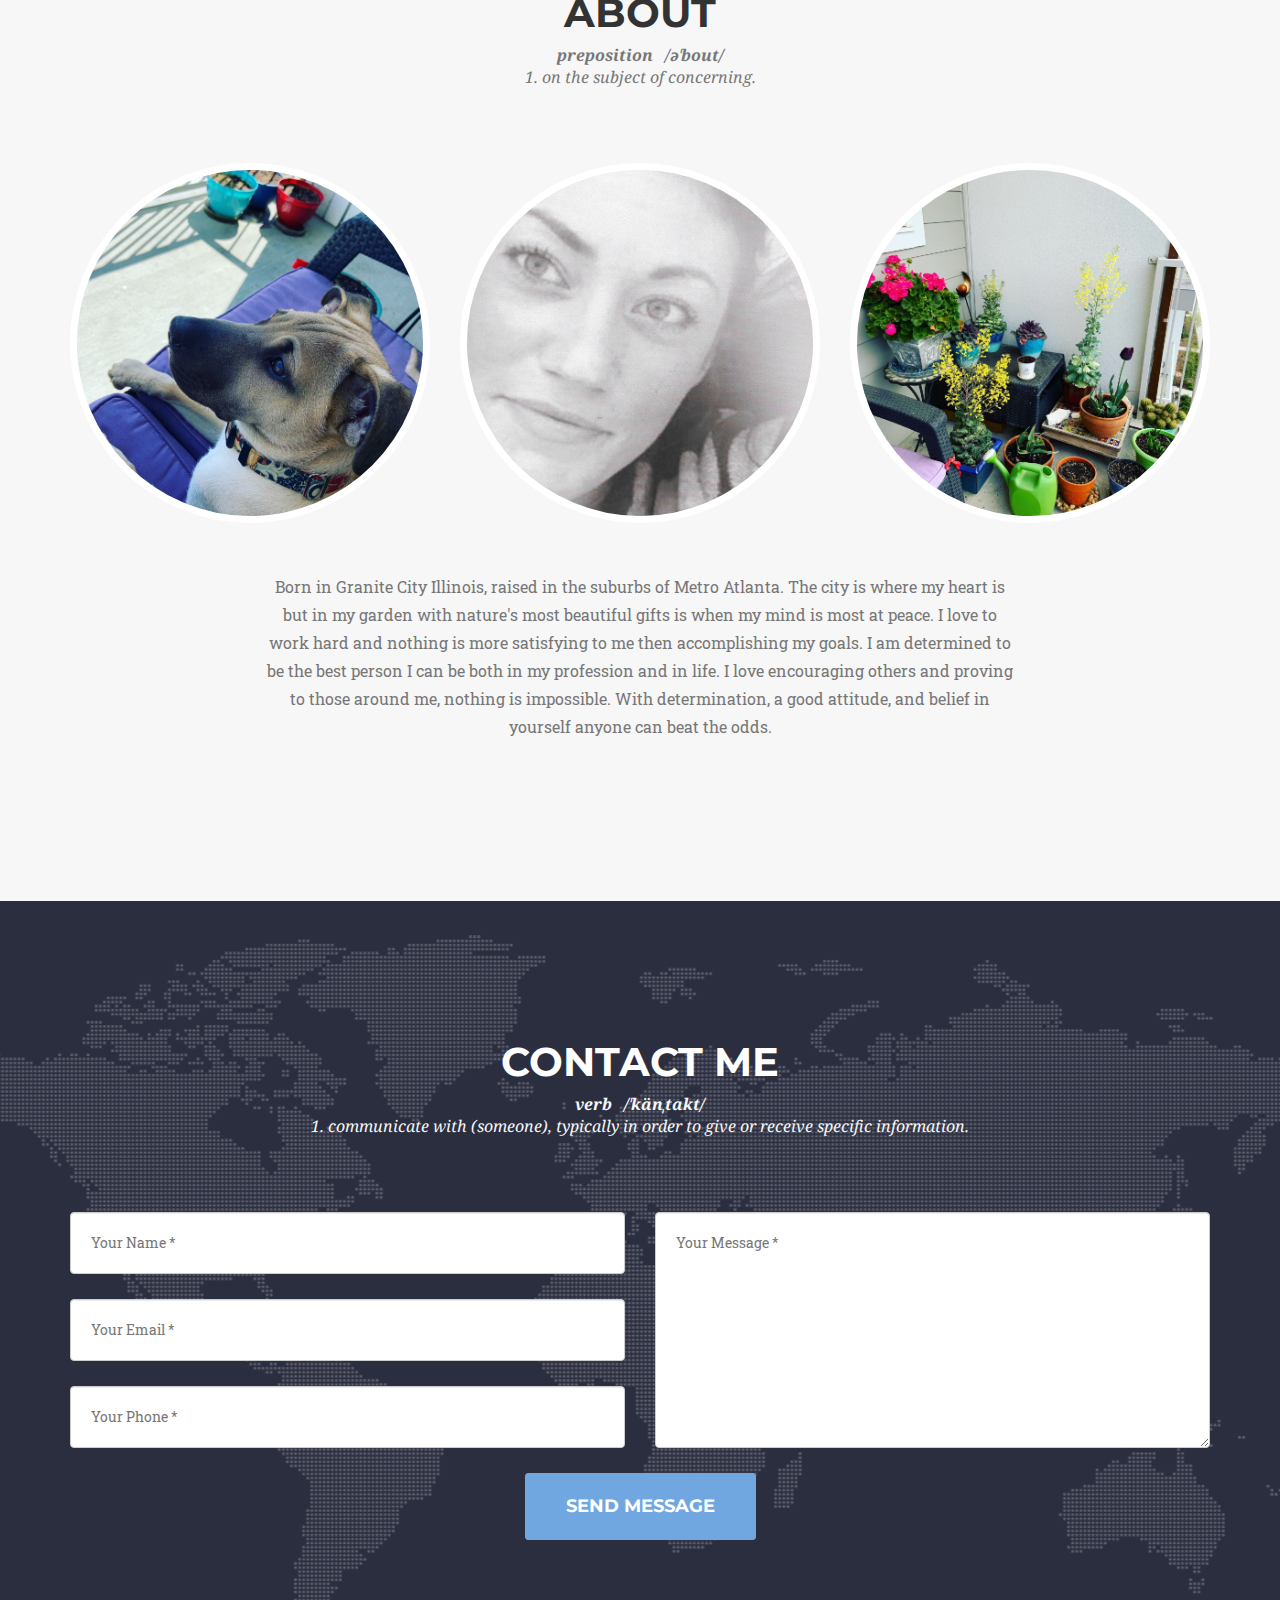
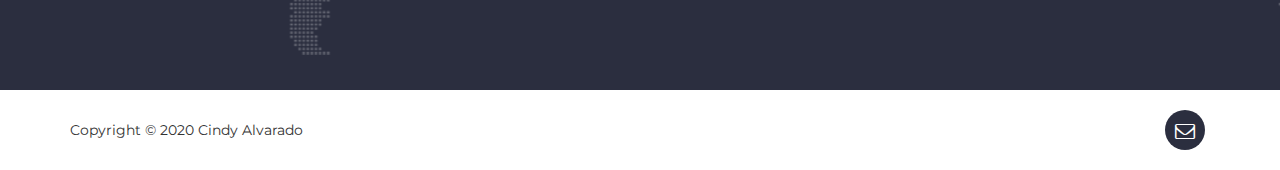
==== commit f6f986e9: "update wording remove unneed sections" ====
--- a/index.html
+++ b/index.html
@@ -8,7 +8,7 @@
     <meta name="keywords" content="HTML5,CSS3,XML,JavaScript,AngularJS,Grunt,Agile,Software Development,Technical Lead, Application Devloper, Computer Science, Web Developer,Software Development,Software Engineer,Web Design, UI, UX, User Interface, App Dev, User Experience, Business Intelligence, BI, Data, Reporting, Java, REST, Web Services">
     <meta name="description" content="Cindy Alvarado's online portfolio">
     <meta name="author" content="Cindy Alvarado">
-    <title>Cindy Alvarado - Web Developer</title>
+    <title>Cindy Alvarado - Application Developer</title>
     <link href="css/bootstrap.min.css" rel="stylesheet">
     <link href="css/web.min.css" rel="stylesheet">
     <link href="font-awesome-4.1.0/css/font-awesome.min.css" rel="stylesheet" type="text/css">
@@ -42,7 +42,7 @@
         <div class="container">
             <div class="intro-text">
                 <div class="intro-heading">Hi, my name is Cindy</div>
-                <div class="intro-lead-in">I'm a front end engineer, with ten years of industry experience in delivering mid to large-scale web applications; focusing on development, design, and collaboration. </div><a href="#skills" class="page-scroll btn btn-xl">Tell Me More</a> </div>
+                <div class="intro-lead-in">I'm a Front End Developer, with ten years of industry experience in delivering mid to large-scale web applications; focusing on development, design, and collaboration. </div><a href="#skills" class="page-scroll btn btn-xl">Tell Me More</a> </div>
         </div>
         <div class="photo-credit">Photo by Kyle Sudu on Unsplash</div>
     </header>
@@ -69,80 +69,6 @@
             </div>
         </div>
     </section>
-
-
-     <!-- PROJECTS 
-    <section id="projects" class="bg-light-gray">
-        <div class="container">
-            <div class="row">
-                <div class="col-lg-12 text-center">
-                    <h2 class="section-heading">Projects</h2>
-                    <h3 class="section-subheading text-muted"> <strong>noun &nbsp;&nbsp;/'präjˌekt/</strong> <br>1. an individual or collaborative enterprise that is carefully planned and designed to achieve a particular aim.</h3> </div>
-            </div>
-            <div class="row">
-                <div class="col-md-4 col-sm-6 project-item">
-                    <a href="#projectModal1" class="project-link" data-toggle="modal">
-                        <div class="project-hover">
-                            <div class="project-hover-content"><i class="fa fa-plus fa-3x"></i> </div>
-                        </div><img src="img/project/bv.png" class="img-responsive" alt="Business View Enterprise Reporting"> </a>
-                    <div class="project-caption">
-                        <h4>BusinessView</h4>
-                        <p class="text-muted">Application Development</p>
-                    </div>
-                </div>
-                <div class="col-md-4 col-sm-6 project-item">
-                    <a href="#projectModal2" class="project-link" data-toggle="modal">
-                        <div class="project-hover">
-                            <div class="project-hover-content"><i class="fa fa-plus fa-3x"></i> </div>
-                        </div><img src="img/project/trafficiq.png" class="img-responsive" alt="TrafficIQ Enterprise Reporting"> </a>
-                    <div class="project-caption">
-                        <h4>TrafficIQ</h4>
-                        <p class="text-muted">Enterprise Reporting</p>
-                    </div>
-                </div>
-                <div class="col-md-4 col-sm-6 project-item">
-                    <a href="#projectModal3" class="project-link" data-toggle="modal">
-                        <div class="project-hover">
-                            <div class="project-hover-content"><i class="fa fa-plus fa-3x"></i> </div>
-                        </div><img src="img/project/mfg360.png" class="img-responsive" alt="MFG360 Mobile Development"> </a>
-                    <div class="project-caption">
-                        <h4>MFG360</h4>
-                        <p class="text-muted">Responsive Design</p>
-                    </div>
-                </div>
-                <div class="col-md-4 col-sm-6 project-item">
-                    <a href="#projectModal4" class="project-link" data-toggle="modal">
-                        <div class="project-hover">
-                            <div class="project-hover-content"><i class="fa fa-plus fa-3x"></i> </div>
-                        </div><img src="img/project/omega.png" class="img-responsive" alt="Business to Business Wholesalers"> </a>
-                    <div class="project-caption">
-                        <h4>B2B Wholesalers</h4>
-                        <p class="text-muted">E-commerce</p>
-                    </div>
-                </div>
-                <div class="col-md-4 col-sm-6 project-item">
-                    <a href="#projectModal5" class="project-link" data-toggle="modal">
-                        <div class="project-hover">
-                            <div class="project-hover-content"><i class="fa fa-plus fa-3x"></i> </div>
-                        </div><img src="img/project/insight.png" class="img-responsive" alt="Insight Entertainment"> </a>
-                    <div class="project-caption">
-                        <h4>Insight Entertainment</h4>
-                        <p class="text-muted">Graphic Design</p>
-                    </div>
-                </div>
-                <div class="col-md-4 col-sm-6 project-item">
-                    <a href="#projectModal6" class="project-link" data-toggle="modal">
-                        <div class="project-hover">
-                            <div class="project-hover-content"><i class="fa fa-plus fa-3x"></i> </div>
-                        </div><img src="img/project/caranddriver.png" class="img-responsive" alt="Car and Driver"> </a>
-                    <div class="project-caption">
-                        <h4>Car and Driver</h4>
-                        <p class="text-muted">Website Development</p>
-                    </div>
-                </div>
-            </div>
-        </div>
-    </section> -->
     <section id="experience">
         <div class="container">
             <div class="row">
@@ -163,6 +89,9 @@
                                 <div class="timeline-body">
                                     <p class="text-muted">UX Developer</p>
                                 </div>
+                                <div class="timeline-body">
+                                    <p class="text-muted">UX Developer building and creating usable cross functional experiences in the financial industry.</p>
+                                </div>
                             </div>
                         </li>
                         <!-- Experience: HearstAutos -->
@@ -203,32 +132,6 @@
                                 </div>
                             </div>
                         </li>
-
-                        <!-- Experience: Brickstream
-                        <li>
-                            <div class="timeline-image"> <img class="img-circle img-responsive" src="img/experience/2.png" alt="workplace-icon"> </div>
-                            <div class="timeline-panel">
-                                <div class="timeline-heading">
-                                    <h4>March 2013 - March 2014</h4>
-                                    <h4 class="subheading">BrickStream</h4> </div>
-                                <div class="timeline-body">
-                                    <p class="text-muted">Business Intelligence Developer responsible for building Enterprise Reporting system TrafficIQ.</p>
-                                </div>
-                            </div>
-                        </li>
-
-                        <!-- Experience: BravePoint -->
-                        <!-- <li class="timeline-inverted">
-                            <div class="timeline-image"> <img class="img-circle img-responsive" src="img/experience/3.png" alt="workplace-icon"> </div>
-                            <div class="timeline-panel">
-                                <div class="timeline-heading">
-                                    <h4>October 2012 – March 2013</h4>
-                                    <h4 class="subheading">BravePoint Inc.</h4> </div>
-                                <div class="timeline-body">
-                                    <p class="text-muted">Business Intelligence Developer responsible for the design, development, and implementation of end user KPI’s such as dashboards, reports, and data visualizations.</p>
-                                </div>
-                            </div>
-                        </li> --> 
                     </ul>
                 </div>
             </div>
@@ -342,169 +245,14 @@
                 <div class="col-md-6"> <span class="copyright pull-left">Copyright © 2020 Cindy Alvarado</span> </div>
                 <div class="col-md-6">
                     <ul class="list-inline social-buttons pull-right">
-                        <li><a href="https://www.linkedin.com/in/cindyalvarado/"><i class="fa fa-linkedin"></i></a> </li>
                         <li><a href="mailto:cindyralvarado@gmail.com"><i class="fa fa-envelope-o"></i></a> </li>
                     </ul>
                 </div>
             </div>
         </div>
     </footer>
-
-
-    <!--  MODALS -->
-
-    <!-- Business View Modal -->
-    <div class="modal fade" id="projectModal1" tabindex="-1" role="dialog" aria-labelledby="myModalLabel">
-        <div class="modal-dialog modal-lg" role="document">
-            <div class="modal-content">
-                <div class="modal-header">
-                    <button type="button" class="close" data-dismiss="modal" aria-label="Close"><span aria-hidden="true">&times;</span></button>
-                    <h4 class="modal-title" id="myModalLabel">Business View</h4>
-                </div>
-                <div class="modal-body">
-                    <h4 class="skills-heading">Enterprise Reporting </h4>
-                    <img class="img-responsive center-block" src="img/project/iso.png" alt="BusinessView">
-                    <br>
-                    <ul>
-                        <li>Application Framework: AngularJS, Twitter Bootstrap, HTML</li>
-                        <li>Build Framework: Bower, Grunt, Maven, Node.js</li>
-                        <li>Web Server: Tomcat</li>
-                        <li>Integration Server: Jenkins</li>
-                        <li>Date Deployed: October 4, 2014</li>
-                        <li>Methodology: Agile</li>
-                    </ul>
-                    
-                </div>
-                <div class="modal-footer">
-                    <button type="button" class="btn btn-default" data-dismiss="modal">Close</button>
-                </div>
-            </div>
-        </div>
     </div>
-
-    <!-- Traffic IQ Modal -->
-    <div class="modal fade" id="projectModal2" tabindex="-1" role="dialog" aria-labelledby="myModalLabel">
-        <div class="modal-dialog modal-lg" role="document">
-            <div class="modal-content">
-                <div class="modal-header">
-                    <button type="button" class="close" data-dismiss="modal" aria-label="Close"><span aria-hidden="true">&times;</span></button>
-                    <h4 class="modal-title" id="myModalLabel">TrafficIQ</h4>
-                </div>
-                <div class="modal-body">
-                    <h4 class="skills-heading">Enterprise Reporting</h4>
-                    <img class="img-responsive center-block" src="img/project/tiq-full.jpg" alt="TrafficIQ">
-                    <ul>
-                        <li>Application Framework: LogiAnayltics, HTML5, CSS3, Require.js</li>
-                        <li>Build Framework: Logi Java Engine, Grunt</li>
-                        <li>Web Server: Tomcat</li>
-                        <li>Integration Server: LogiAnatylics / Manual Deployments</li>
-                        <li>Year Deployed: 2013</li>
-                        <li>Methodology: Agile</li>
-                    </ul>
-                    
-                </div>
-                <div class="modal-footer">
-                    <button type="button" class="btn btn-default" data-dismiss="modal">Close</button>
-                </div>
-            </div>
-        </div>
     </div>
-
-    <!-- MFG 360 Modal -->
-
-    <div class="modal fade" id="projectModal3" tabindex="-1" role="dialog" aria-labelledby="myModalLabel">
-        <div class="modal-dialog modal-lg" role="document">
-            <div class="modal-content">
-                <div class="modal-header">
-                    <button type="button" class="close" data-dismiss="modal" aria-label="Close"><span aria-hidden="true">&times;</span></button>
-                    <h4 class="modal-title" id="myModalLabel">MFG360</h4>
-                </div>
-                <div class="modal-body">
-                    <h4 class="skills-heading">Executive Information System</h4>
-                    <img class="img-responsive center-block" src="img/project/mfg-360-full.jpg" alt="TrafficIQ">                                    <ul><br>
-                        <li>Application Framework: LogiAnayltics, MFG360 ETL, HTML, CSS</li>
-                        <li>Capabilities: Mobile, Ad-hoc reporting, interactive user interface</li>
-                    </ul>
-                    
-                </div>
-                <div class="modal-footer">
-                    <button type="button" class="btn btn-default" data-dismiss="modal">Close</button>
-                </div>
-            </div>
-        </div>
-    </div>
-
-    <!-- OmegaNet / CameoEZ  Modal -->
-    <div class="modal fade" id="projectModal4" tabindex="-1" role="dialog" aria-labelledby="myModalLabel">
-        <div class="modal-dialog modal-lg" role="document">
-            <div class="modal-content">
-                <div class="modal-header">
-                    <button type="button" class="close" data-dismiss="modal" aria-label="Close"><span aria-hidden="true">&times;</span></button>
-                    <h4 class="modal-title" id="myModalLabel">E-commerce</h4>
-                </div>
-                <div class="modal-body">
-                    <h4 class="skills-heading">Retail sites for B2B Wholesalers</h4>
-                    <img class="img-responsive center-block" src="img/project/omega-full.png" alt="OmegaNet">                                   <ul><br>
-                        <li>Application Framework: HTML5, CSS3, JavaScript, PHP</li>
-                        <li>Custom logo creation</li>
-                        <li>Websites: <a href="http://www.giftwholesale.com">Gift Wholesale</a>, <a href="http://apparelwholesale.biz/">Apparel Wholesale</a>, <a href="http://accessorieswholesale.com/">Accessories Wholesale</a>,<a href="http://toyswholesale.com/ ">Toys Wholesale</a>,<a href="http://decorwholesale.com/ ">Decor Wholesale</a> </li>
-                    </ul>
-                    
-                </div>
-                <div class="modal-footer">
-                    <button type="button" class="btn btn-default" data-dismiss="modal">Close</button>
-                </div>
-            </div>
-        </div>
-    </div>
-
-    <!-- Jeremy CD Cover Modal -->
-
-    <div class="modal fade" id="projectModal5" tabindex="-1" role="dialog" aria-labelledby="myModalLabel">
-        <div class="modal-dialog modal-lg" role="document">
-            <div class="modal-content">
-                <div class="modal-header">
-                    <button type="button" class="close" data-dismiss="modal" aria-label="Close"><span aria-hidden="true">&times;</span></button>
-                    <h4 class="modal-title" id="myModalLabel">Insight</h4>
-                </div>
-                <div class="modal-body">
-                    <img class="img-responsive center-block" src="img/project/insight-full.png">                                  
-                    <ul><br>
-                        <li>Custom Album Cover Creation</li>
-                        <li>In memory of a dear friend Jeremy Carr Kelly</li>
-                        <li>November 8, 1984 - July 13, 2013</li>
-                    </ul>
-                    
-                </div>
-                <div class="modal-footer">
-                    <button type="button" class="btn btn-default" data-dismiss="modal">Close</button>
-                </div>
-            </div>
-        </div>
-    </div>
-
-    <!-- Car and Driver Modal -->
-    <div class="modal fade" id="projectModal6" tabindex="-1" role="dialog" aria-labelledby="myModalLabel">
-        <div class="modal-dialog modal-lg" role="document">
-            <div class="modal-content">
-                <div class="modal-header">
-                    <button type="button" class="close" data-dismiss="modal" aria-label="Close"><span aria-hidden="true">&times;</span></button>
-                    <h4 class="modal-title" id="myModalLabel">Car and Driver</h4>
-                </div>
-                <div class="modal-body">
-                    <img class="img-responsive center-block" src="img/project/caranddriver-full.png" alt="Car and Driver">                                   <ul><br>
-                        <li>Application Framework: Angular 2, Angular Universal, TypeScript, Sass, PostCss</li>
-                        <li>Build Framework: Node.js, Webpack, TsLint</li>
-                        <li>Testing Framework: Jasmine, Protractor</li>
-                        <li>Code Coverage: Istanbul</li>
-                    </ul>
-                    
-                </div>
-                <div class="modal-footer">
-                    <button type="button" class="btn btn-default" data-dismiss="modal">Close</button>
-                </div>
-            </div>
-        </div>
     </div>
     <script src="js/jquery-1.11.0.min.js"></script>
     <script src="js/bootstrap.min.js"></script>
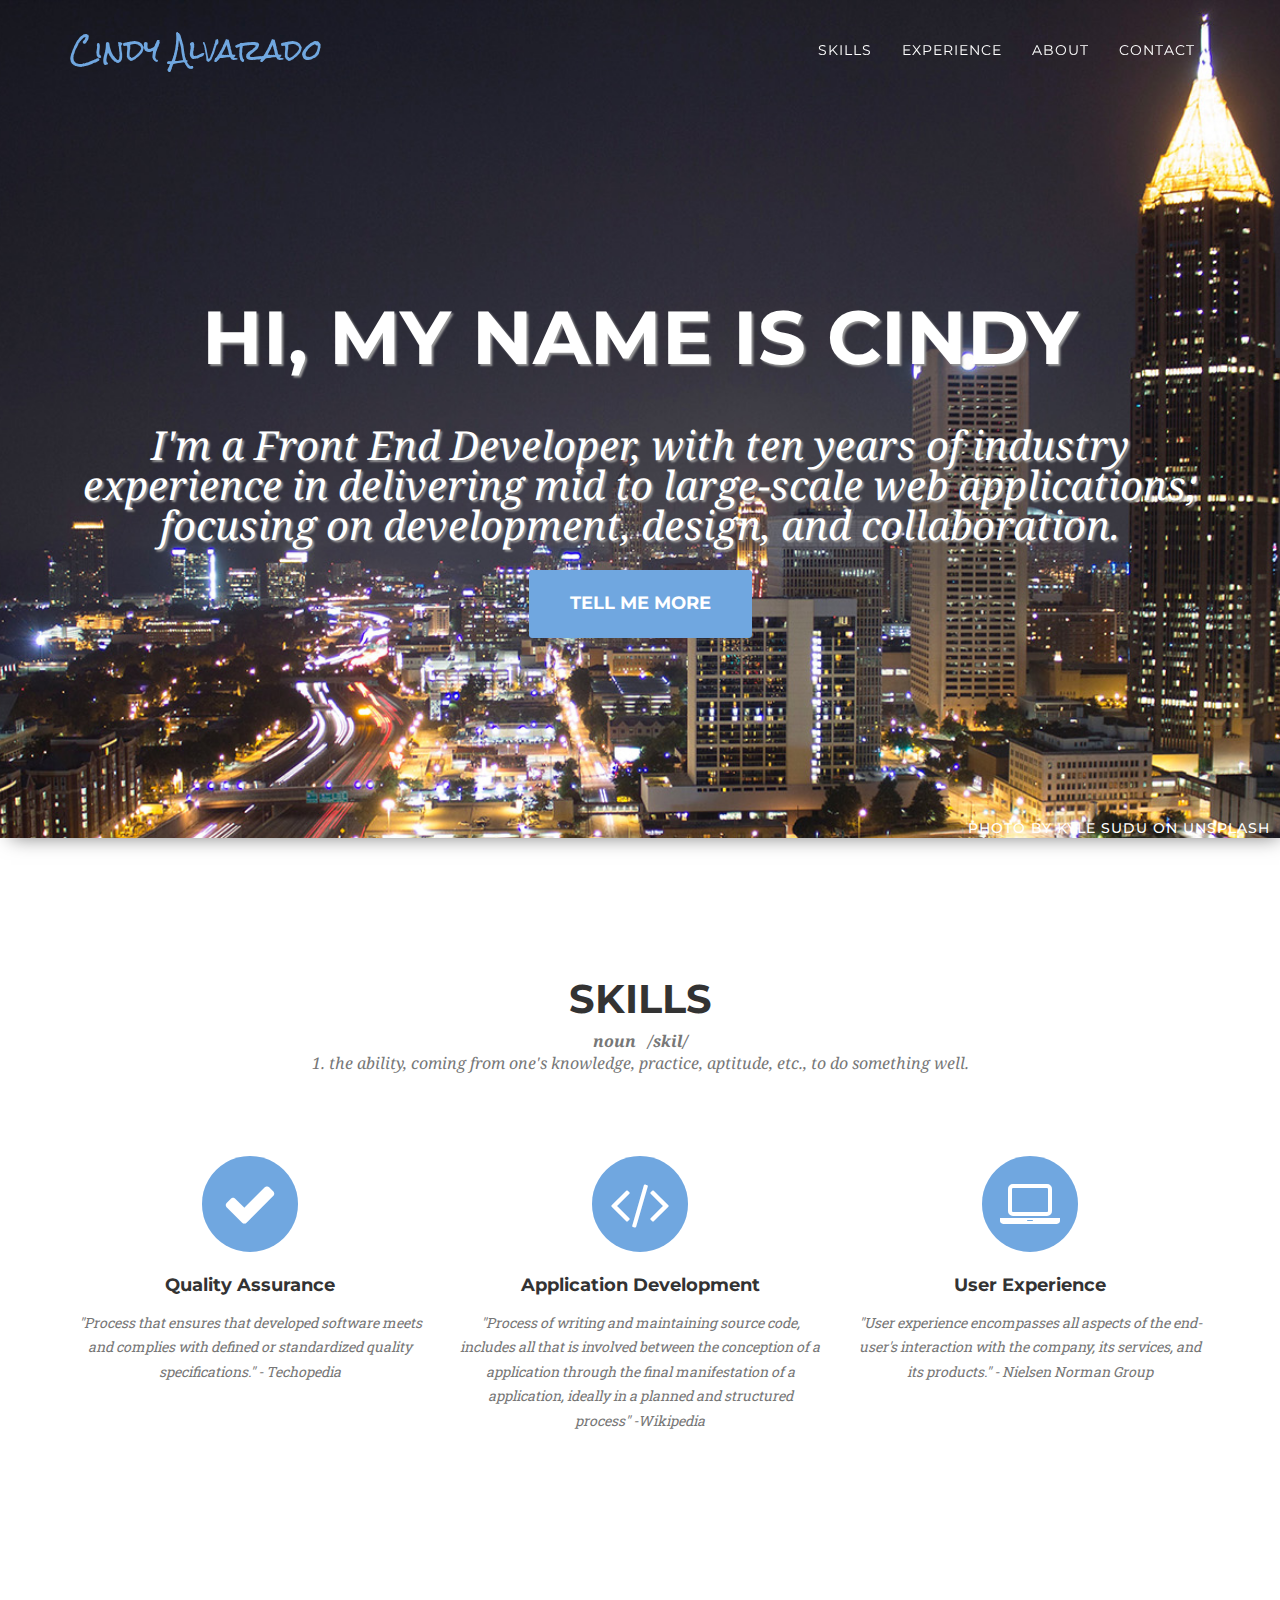
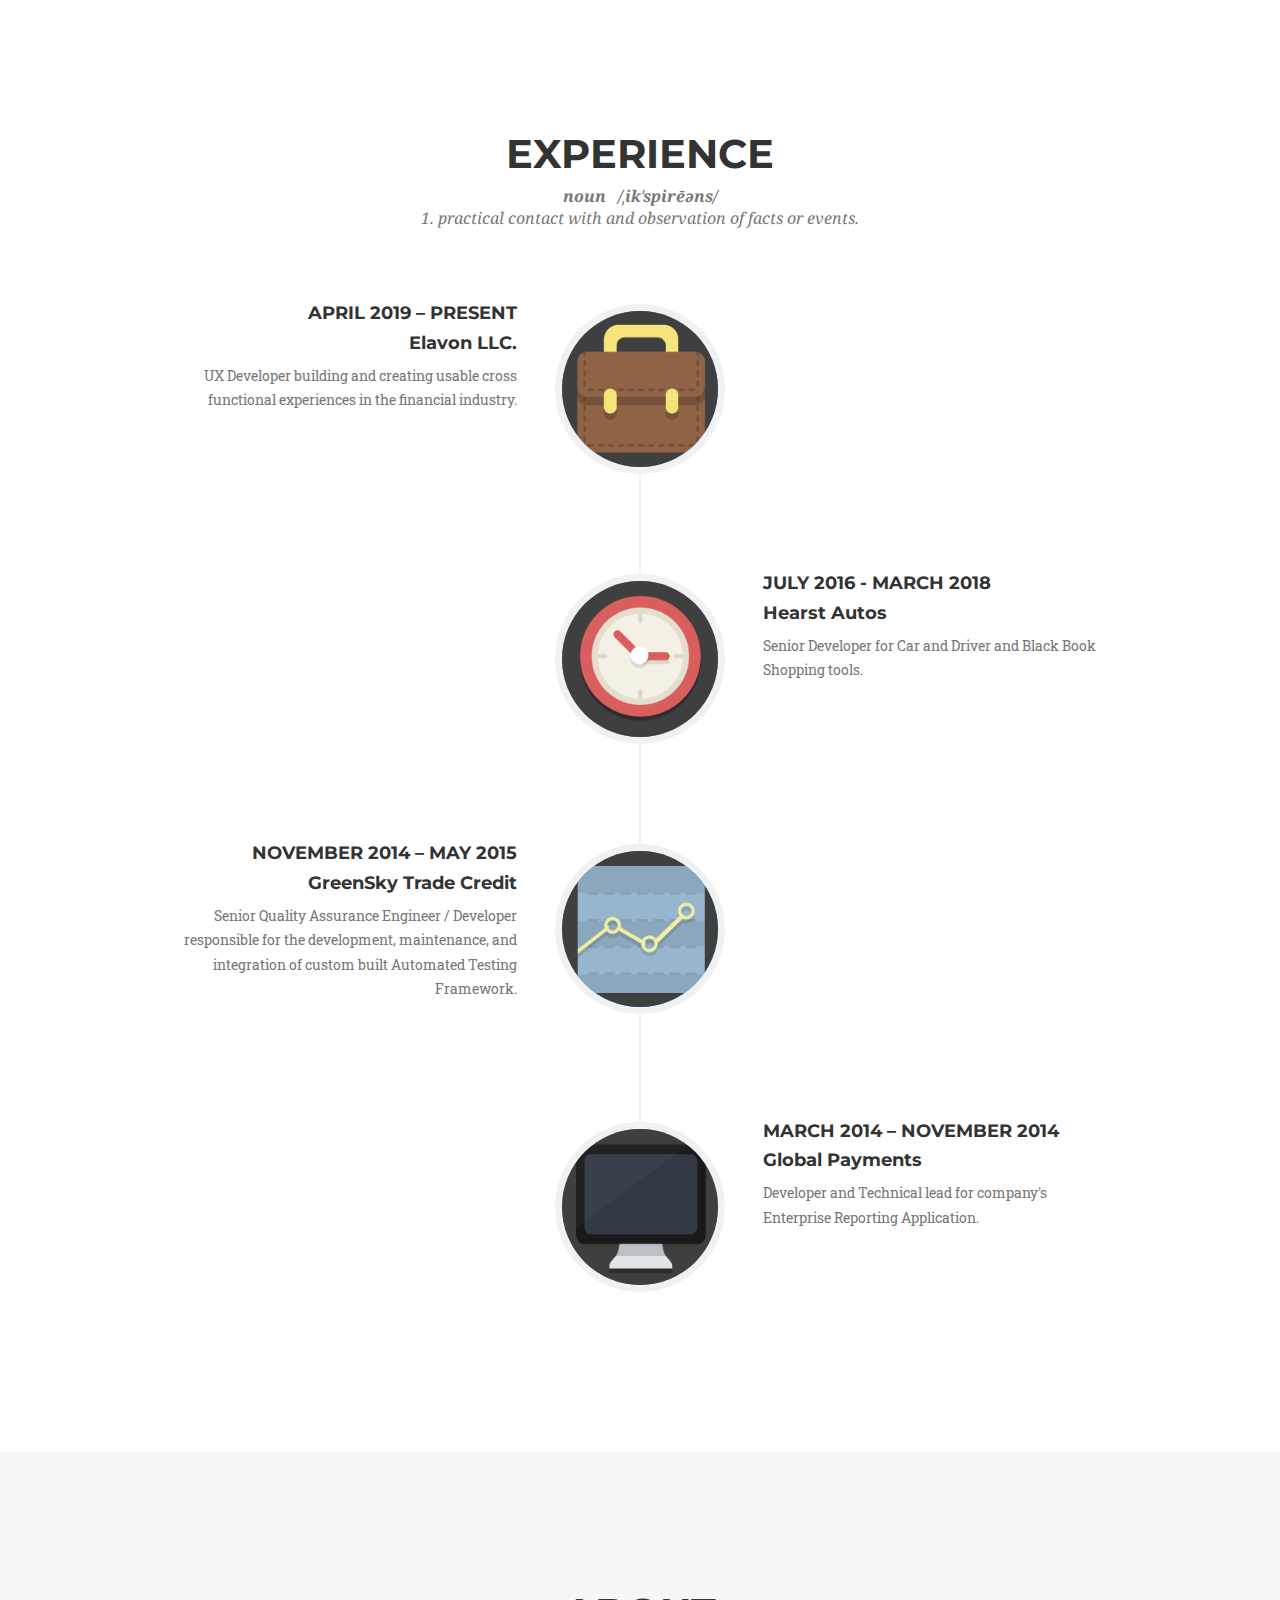
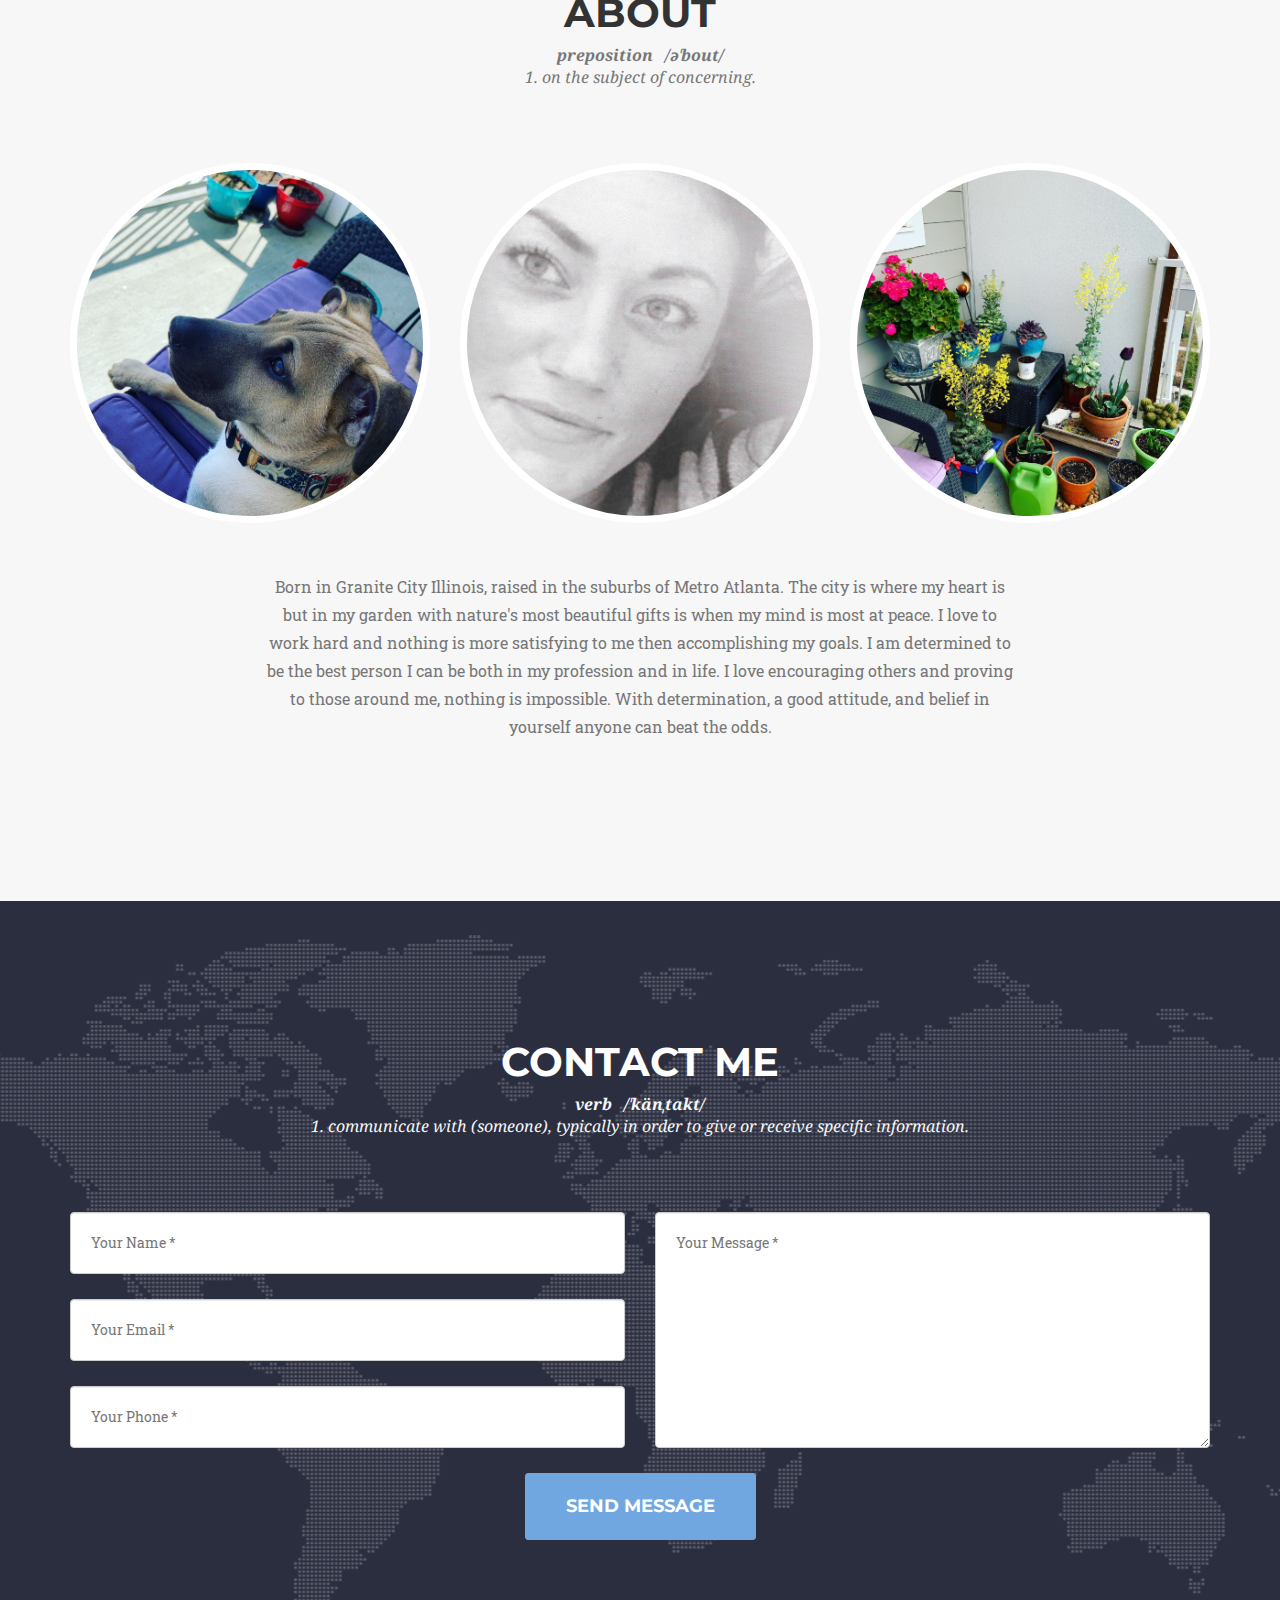
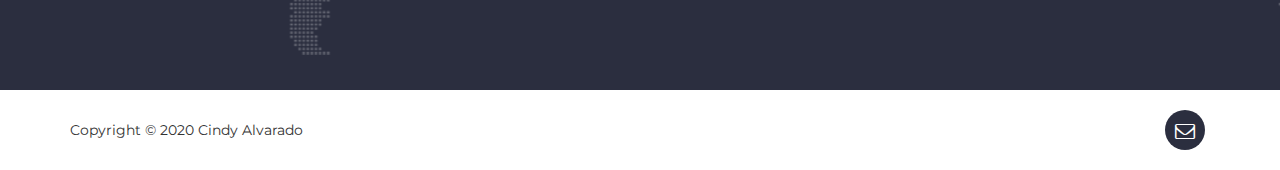
==== commit bdceb43f: "UI Clean up" ====
--- a/index.html
+++ b/index.html
@@ -85,10 +85,7 @@
                             <div class="timeline-panel">
                                 <div class="timeline-heading">
                                     <h4>April 2019 – Present</h4>
-                                    <h4 class="subheading">Elavon</h4> </div>
-                                <div class="timeline-body">
-                                    <p class="text-muted">UX Developer</p>
-                                </div>
+                                    <h4 class="subheading">Elavon LLC.</h4> </div>
                                 <div class="timeline-body">
                                     <p class="text-muted">UX Developer building and creating usable cross functional experiences in the financial industry.</p>
                                 </div>
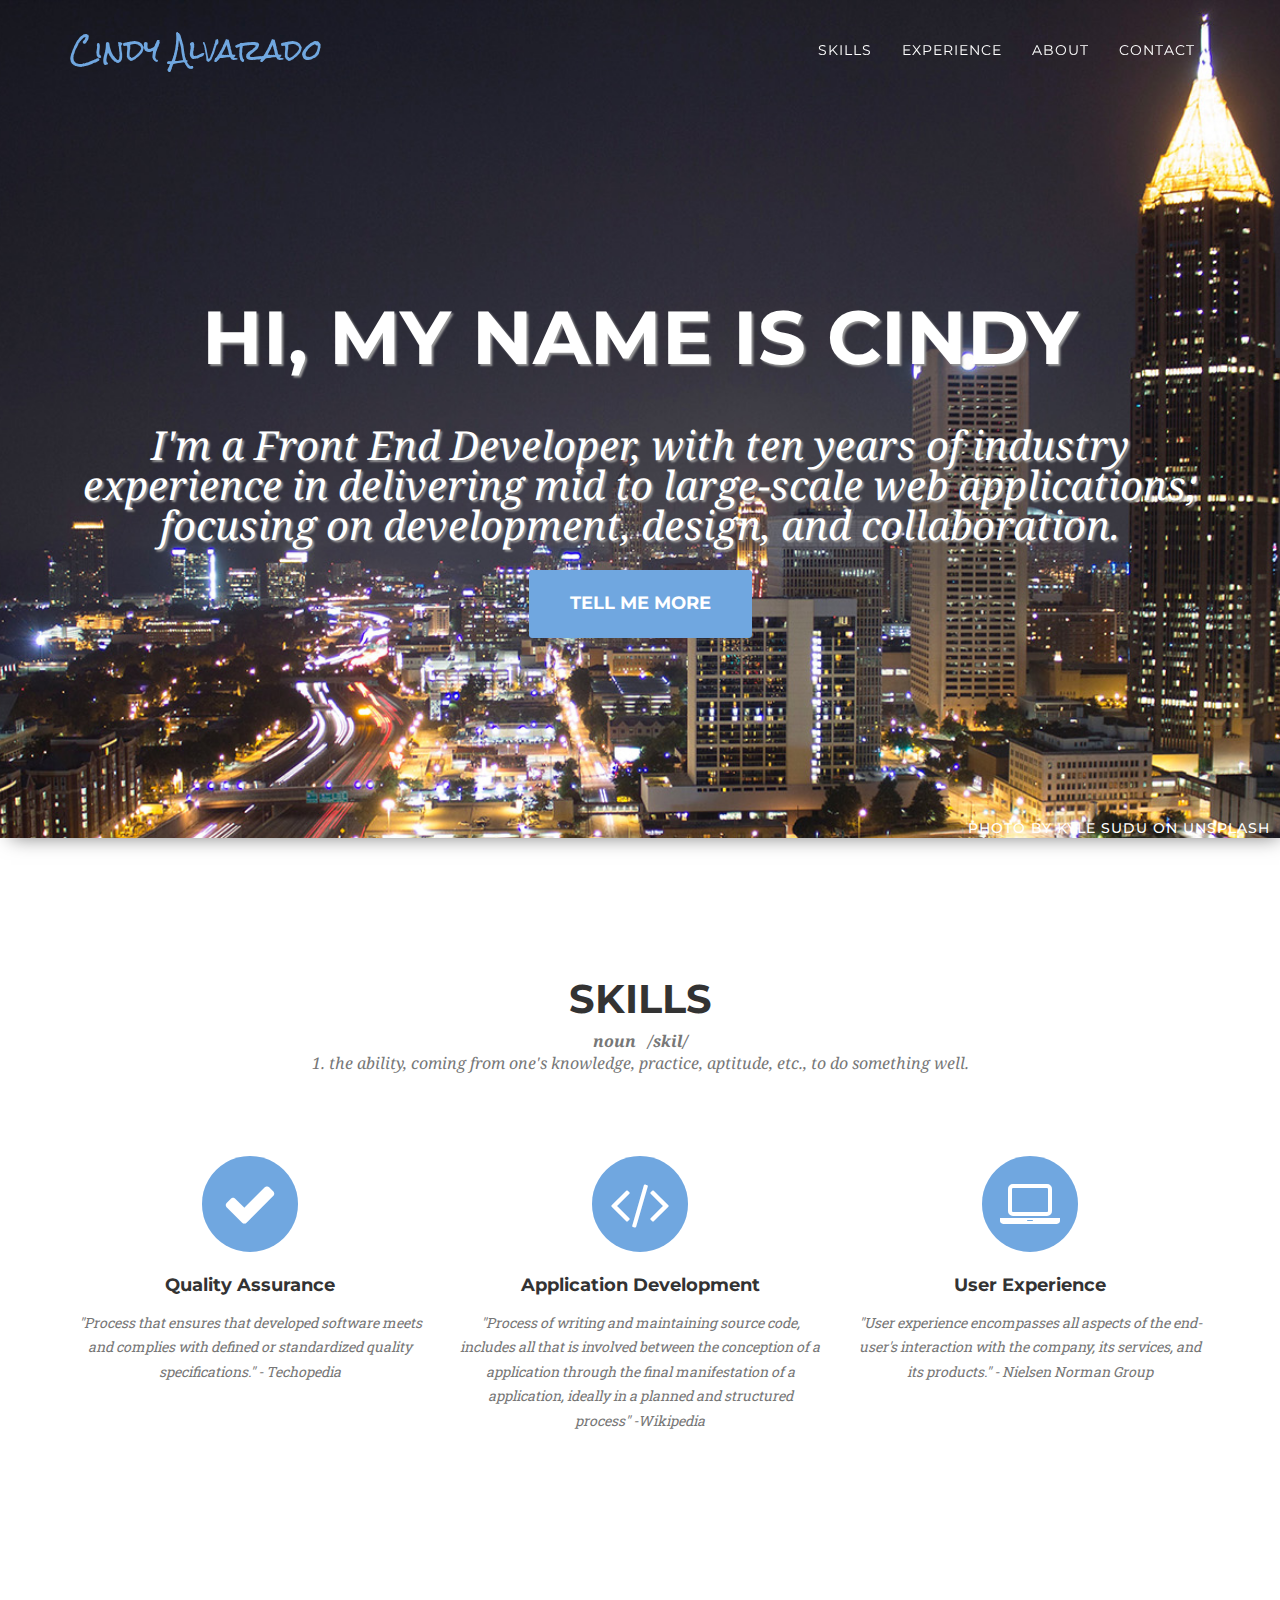
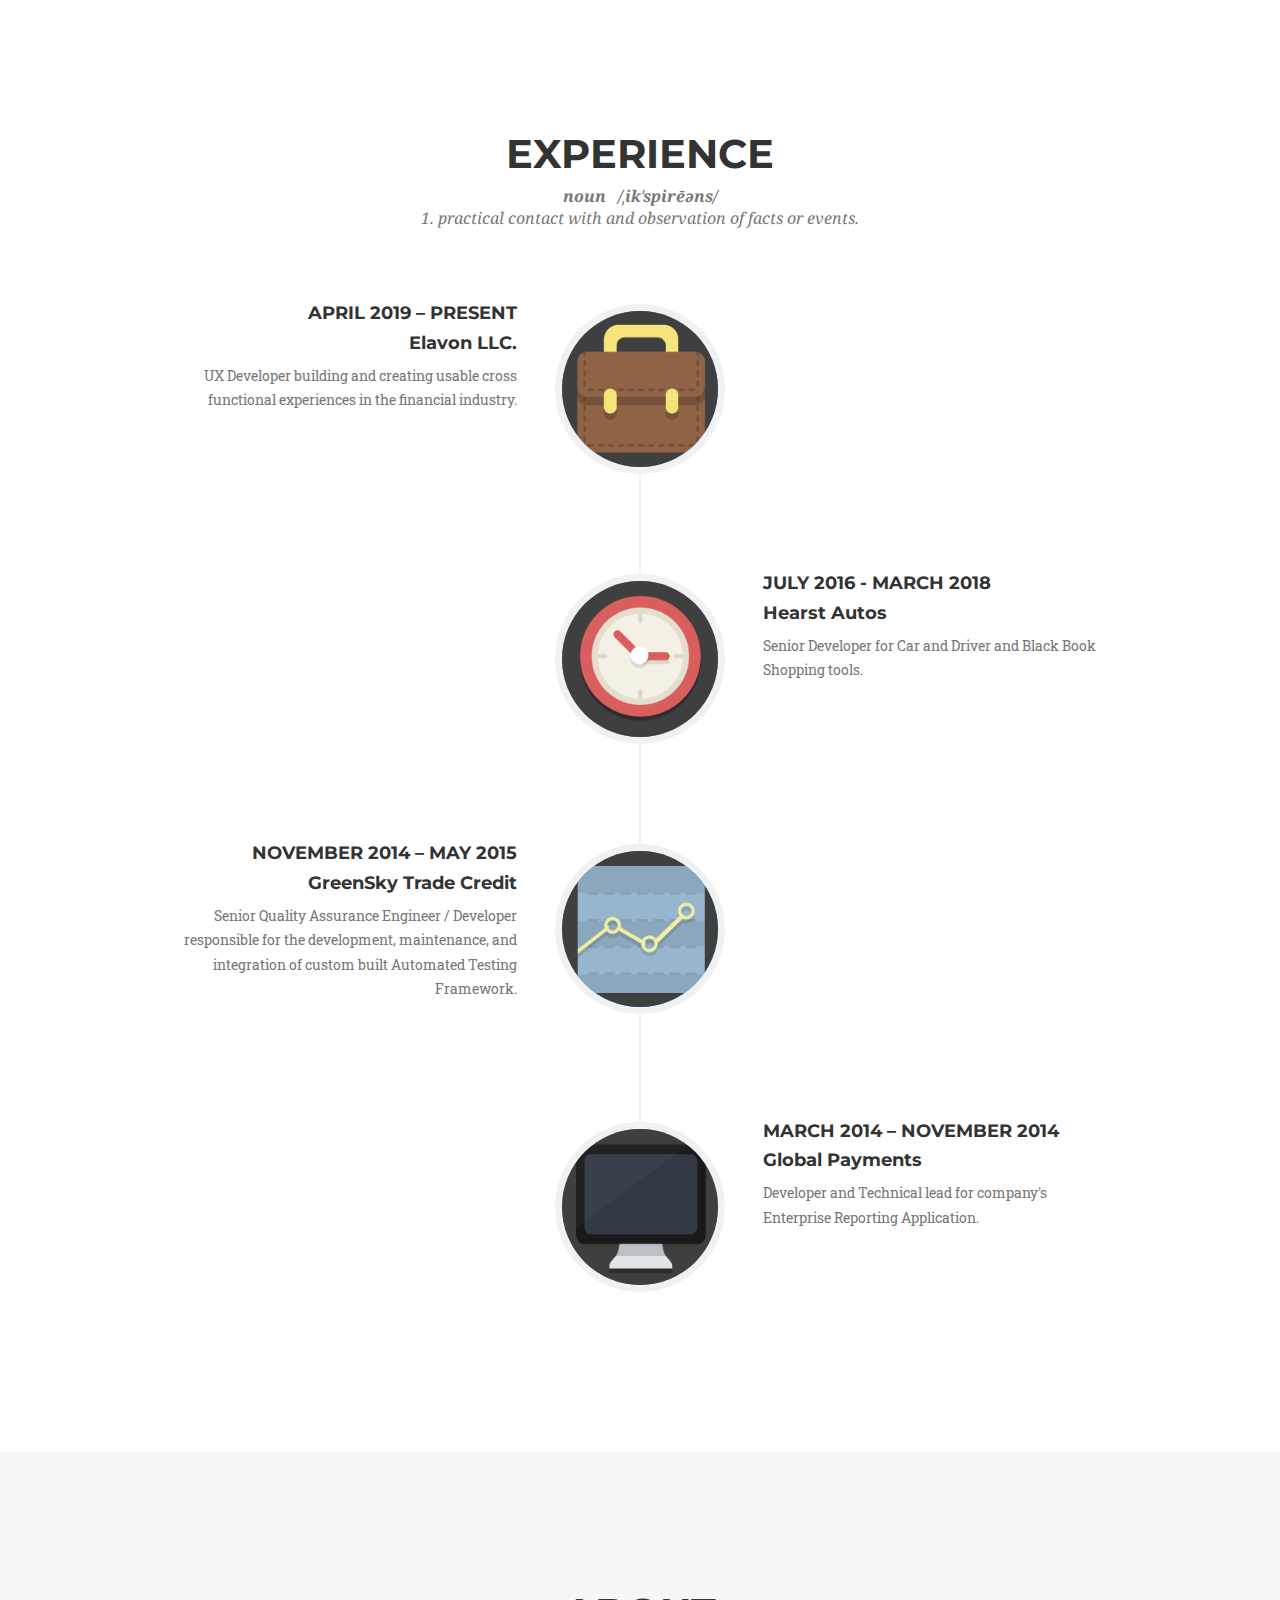
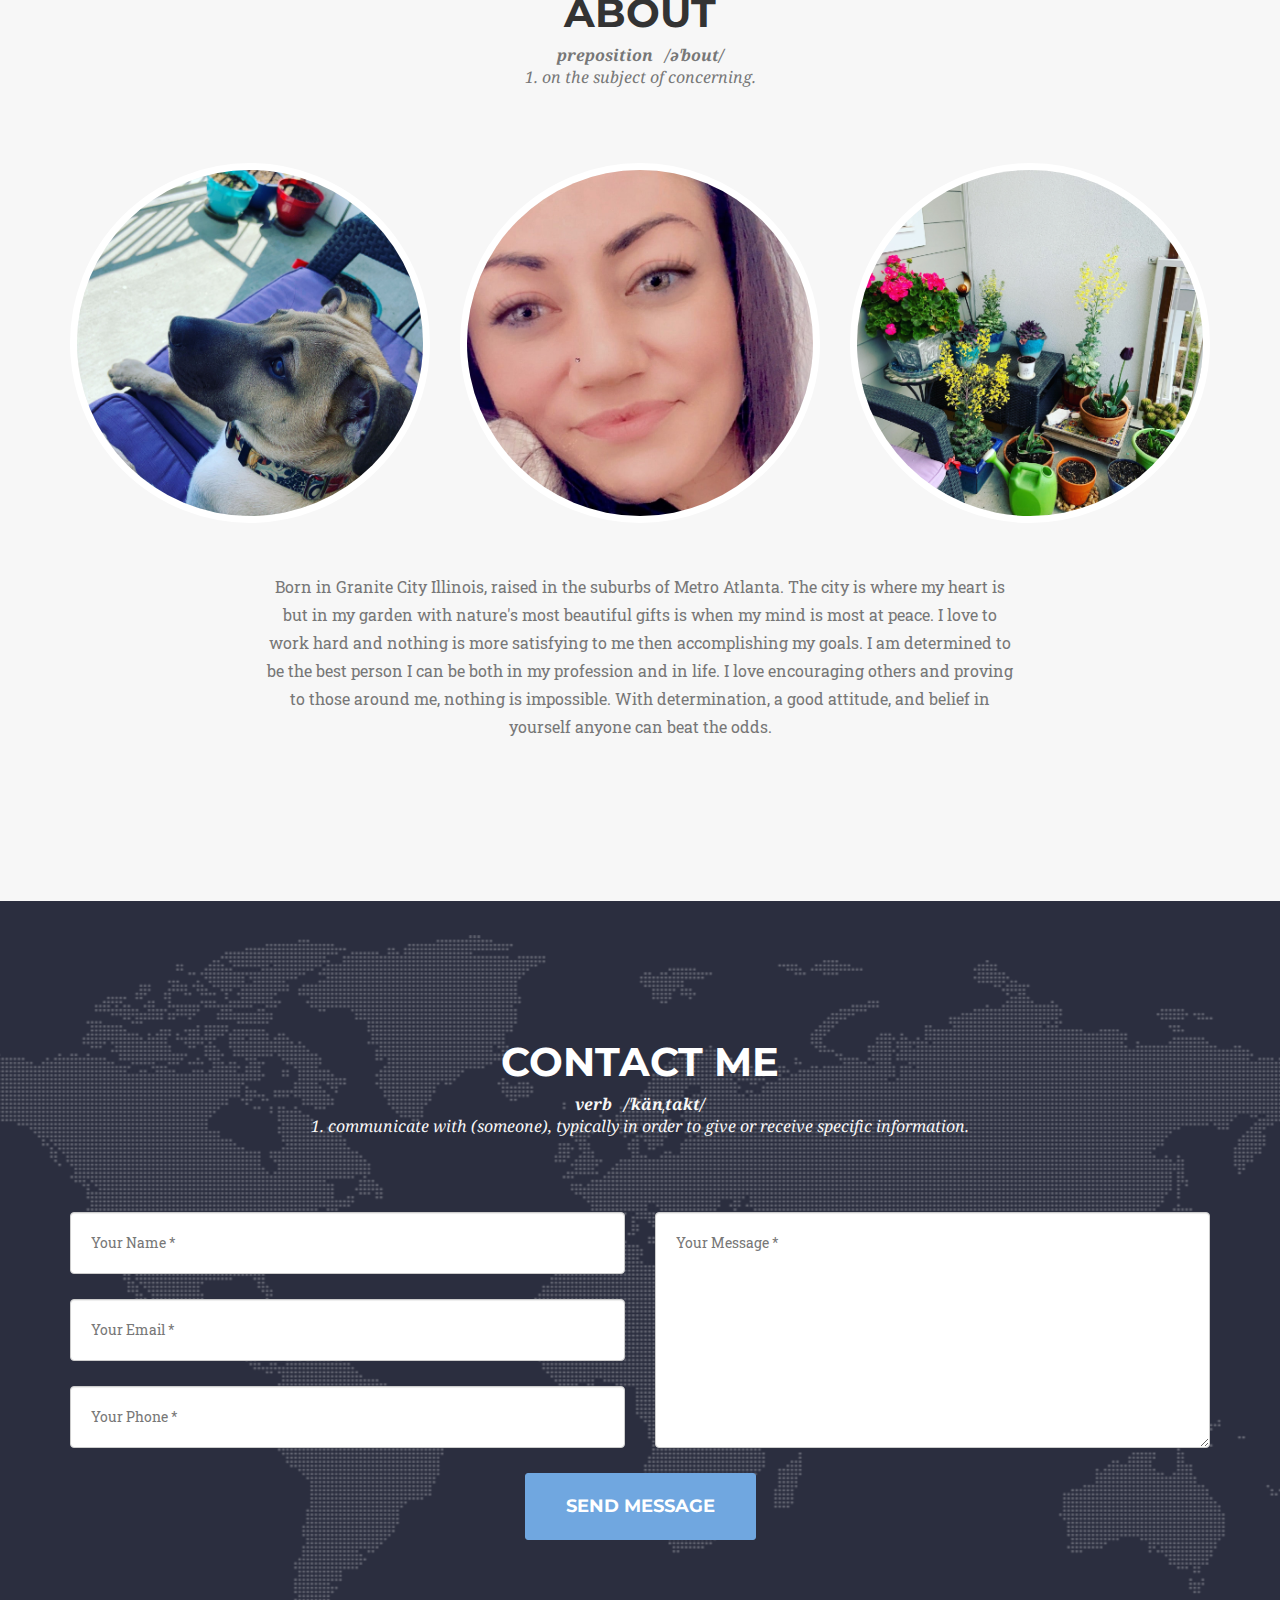
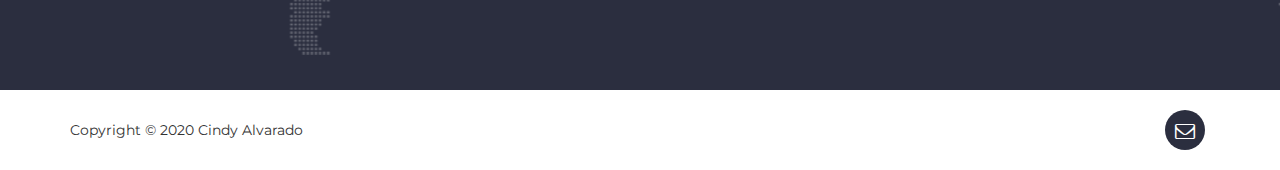
==== commit 1f32f5d1: "change picture" ====
--- a/index.html
+++ b/index.html
@@ -159,41 +159,6 @@
             </div>
         </div>
     </section>
-    <!-- <section id="resume">
-        <div class="row">
-            <div class="col-lg-12 text-center">
-                <h2 class="section-heading">Resume</h2>
-                <h3 class="section-subheading text-muted">Click on the icon below to download my resume in either Word or PDF format.</h3> </div>
-            <div class="col-lg-12 text-center resume-image">
-                <ul class="list-inline">
-                    <li>
-                        <a href="img/resume/Cindy-Alvarado-2018.docx"> <img src="img/resume/docx.png" class="img-responsive img-circle" alt="resume"> </a>
-                    </li>
-                    <li>
-                        <a href="img/resume/Cindy-Alvarado-2018.pdf"> <img src="img/resume/pdf.png" class="img-responsive img-circle" alt="resume"> </a>
-                    </li>
-                </ul>
-            </div>
-        </div>
-    </section> -->
-    <!-- <aside class="clients">
-        <div class="container">
-            <div class="row">
-                <div class="col-md-3 col-sm-6">
-                    <a href="http://www.gwinnetttech.edu/"> <img src="img/logos/gtc.png" class="img-responsive img-centered" alt="GTC"> </a>
-                </div>
-                <div class="col-md-3 col-sm-6">
-                    <a href="http://www.gpc.edu/"> <img src="img/logos/gpc.png" class="img-responsive img-centered" alt="GPC"> </a>
-                </div>
-                <div class="col-md-3 col-sm-6">
-                    <a href="http://www.bellevue.edu/"> <img src="img/logos/bellevue.png" class="img-responsive img-centered" alt="BU"> </a>
-                </div>
-                <div class="col-md-3 col-sm-6">
-                    <a href="http://devnet.logianalytics.com/rdPage.aspx?rdReport=Training&tabsTraining=tabCerts"> <img src="img/logos/logi.png" class="img-responsive img-centered" alt="Logi Anyaltics"> </a>
-                </div>
-            </div>
-        </div>
-    </aside> -->
     <section id="contact">
         <div class="container">
             <div class="row">
